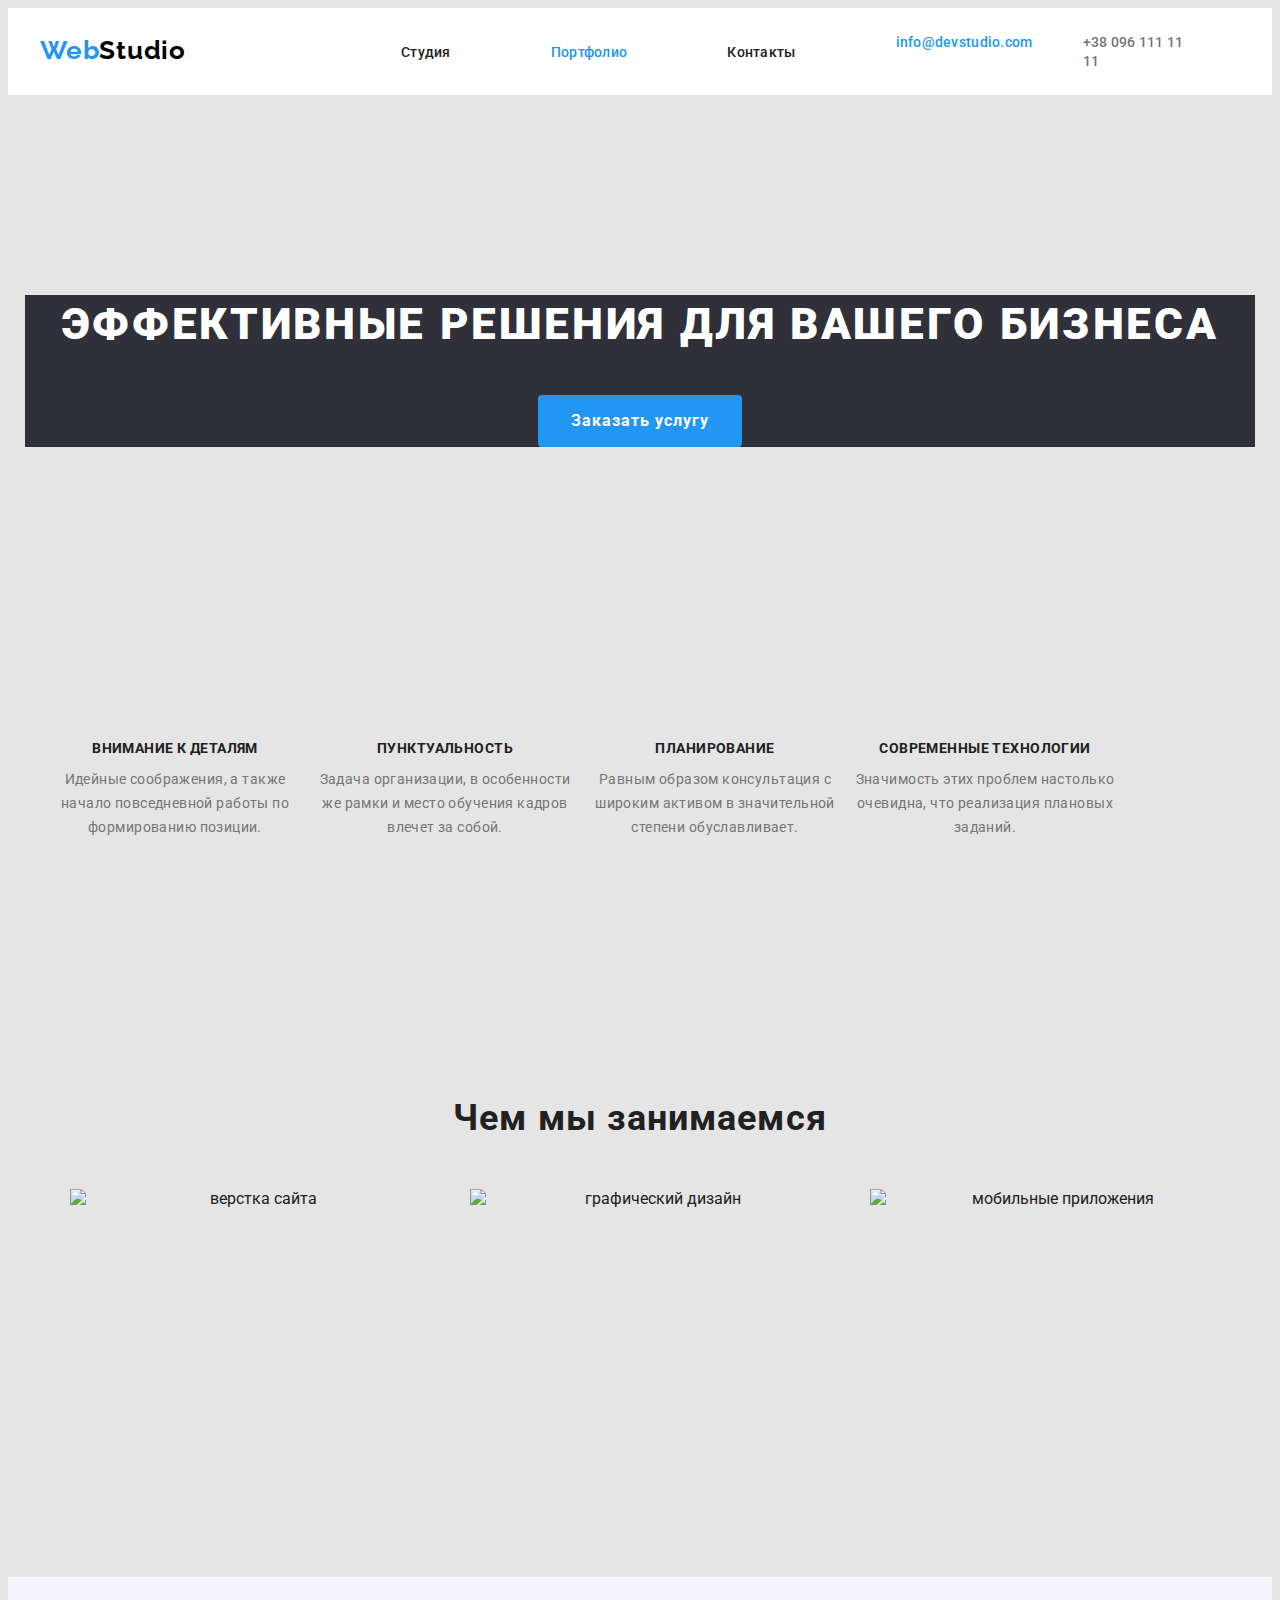
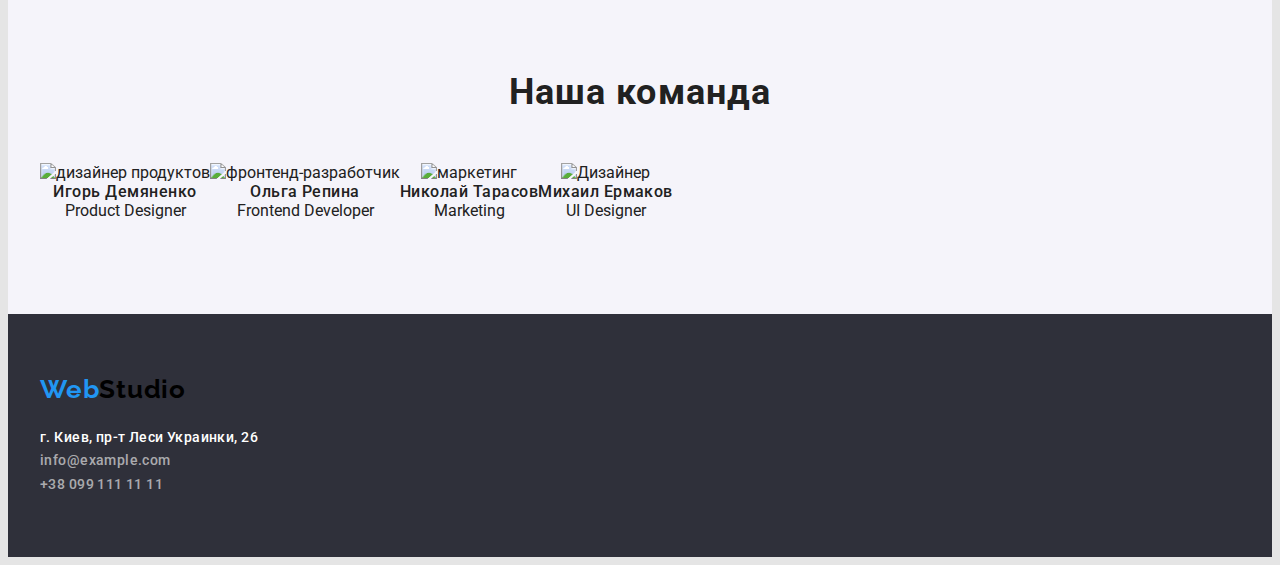
==== index.html @ 07ef4700 "add-commit" ====
<!DOCTYPE html>
<html lang="ru">
<head>
    <meta charset="UTF-8">
    <meta http-equiv="X-UA-Compatible" content="IE=edge">
    <meta name="viewport" content="width=device-width, initial-scale=1.0">
    <title>Document</title>
    <link rel="stylesheet"
     href="https://cdnjs.cloudflare.com/ajax/libs/modern-normalize/1.1.0/modern-normalize.min.css"
        integrity="sha512-wpPYUAdjBVSE4KJnH1VR1HeZfpl1ub8YT/NKx4PuQ5NmX2tKuGu6U/JRp5y+Y8XG2tV+wKQpNHVUX03MfMFn9Q=="
        crossorigin="anonymous" referrerpolicy="no-referrer" />
    <link rel="preconnect" href="https://fonts.googleapis.com">
    <link rel="preconnect" href="https://fonts.gstatic.com" crossorigin>
    <link href="https://fonts.googleapis.com/css2?family=Raleway:wght@700&family=Roboto:wght@400;500;700;900&display=swap"
        rel="stylesheet">
    <link rel="stylesheet" href="./css/styles.css">
</head>

<body class="page">
    <!-- Шапка сайта -->
    <header class="header">
        <div class="container header-container">
            <nav class="header-navigation list">
        <a href="./index.html" class="logo">Web<span class="logo-class">Studio</span></a>
                <ul class="header-list">
                    <li class="header-item"><a href="./index.html" class="link ">Студия</a></li>
                    <li class="header-item"> <a href="./portfolio.html" class="header-link-current link">Портфолио</a></li>
                    <li class="header-item"> <a href="" class="link">Контакты</a></li>
                </ul>
            </nav>
          
            <ul class="list header-connect">
                <li><a href="mailto:info@devstudio.com" class="header-mail link">info@devstudio.com</a></li>
                <li><a href="tel:380961111111" class="header-tel link">+38 096 111 11 11</a></li>
            </ul>
        </div>
    </header>
    <!-- Герой -->

    <main>
        <section class="hero">
            <div class="container hero-container">
            <h1 class="hero-list">ЭФФЕКТИВНЫЕ РЕШЕНИЯ ДЛЯ ВАШЕГО БИЗНЕСА</h1>
            <button type="button" class="hero-btn">Заказать услугу</button>
            </div>
        </section>

        <!-- Наши приемущества -->
        <section class="section-advantage">
            <div class="container advantage-container">
            <ul class="advantage-list">
                <li class="advantage-title">
                    <h3 class="advantage-pre-title">ВНИМАНИЕ К ДЕТАЛЯМ</h3>
                    <p class="advantage-after-title">
                        Идейные соображения, а также начало повседневной работы по формированию позиции.
                    </p>
                </li>
                <li class="advantage-title">
                    <h3 class="advantage-pre-title">ПУНКТУАЛЬНОСТЬ</h3>
                    <p class="advantage-after-title">
                        Задача организации, в особенности же рамки и место обучения кадров влечет за собой.
                    </p>
                </li>
                <li class="advantage-title">
                    <h3 class="advantage-pre-title">ПЛАНИРОВАНИЕ</h3>
                    <p class="advantage-after-title">
                        Равным образом консультация с широким активом в значительной степени обуславливает.
                    </p>
                </li>
                <li class="advantage-title">
                    <h3 class="advantage-pre-title pre-title">СОВРЕМЕННЫЕ ТЕХНОЛОГИИ</h3>
                    <p class="advantage-after-title">
                        Значимость этих проблем настолько очевидна, что реализация плановых заданий.
                    </p>
                </li>
            </ul>
            </div>
        </section>
        <!-- Чем мы занимаемся -->
        <section class="work-section">
            <div class="container about-container">
            <h2 class="about-title">Чем мы занимаемся</h2>
            <ul class="about-list list">
                <li class="work-list"> <img src="./images/about-img-1.jpg" alt="верстка сайта" width="370" height="294"></li>
                <li class="work-list"> <img src="./images/about-img-2.jpg" alt="графический дизайн" width="370" height="294"></li>
                <li class="work-list"> <img src="./images/about-img-3.jpg" alt="мобильные приложения" width="370" height="294"></li>
            </ul>
            </div>
        </section>
        <!-- Наша команда -->
        <section class="command-section">
            <div class="container command-container">
            <h2 class="command-title">Наша команда</h2>
            <ul class="command-list list">
                <li class="command-item">
                    <img src="./images/img-01.jpg" alt="дизайнер продуктов" width="270" height="260">
                    <h3 class="command-pre-title">Игорь Демяненко</h3>
                    <p class="command-pre-text">Product Designer</p>
                </li>
                <li class="command-item">
                    <img src="./images/img-02.jpg" alt="фронтенд-разработчик" width="270" height="260">
                    <h3 class="command-pre-title">Ольга Репина</h3>
                    <p class="command-pre-text" >Frontend Developer</p>
                </li>
                <li class="command-item">
                    <img src="./images/img-03.jpg" alt="маркетинг" width="270" height="260">
                    <h3 class="command-pre-title">Николай Тарасов</h3>
                    <p class="command-pre-text">Marketing</p>
                </li>
                <li class="command-item">
                    <img src="./images/img-04.jpg" alt="Дизайнер" width="270" height="260">
                    <h3 class="command-pre-title">Михаил Ермаков</h3>
                    <p class="command-pre-text">UI Designer</p>
                </li>
            </ul>
            </div>
        </section>
    </main>
    <footer class="footer">
        <div class="container contacts-container">
        <div class="styles">
            <ul class="logo-list">
        <li class="logo"><a href="./index.html" class="logo">Web<span class="logo-class">Studio</span></a></li>
        </ul>
        <address class="contacts-address">
            <ul class="contacts-list list">
                <li class="contacts-details"><a class="contacts-link-list link" href="https://go.2gis.com/h8wkb8"
                        target="_blank" rel="noopener noreferrer">г. Киев, пр-т Леси Украинки, 26</a></li>

                <li class="contacts-item"><a class="contacts-link-item link" href="mailto:info@example.com" target="_blank"
                        rel="noopener noreferrer">info@example.com</a></li>

                <li class="contacts-item"><a class="contacts-link-item link" href="tel:+380991111111" target="_blank"
                        rel="noopener noreferrer">+38 099 111 11 11</a></li>
            </ul>
        </address>
        </div>
        </div>
    </footer>
</body>
</html>
---- css/styles.css ----
p,
h1,
h2,
h3,
h4,
h5,
h6 {
  margin: 0;
}

ul {
  margin: 0;
  padding: 0;
  list-style: none;
}

.img {
  display: block;
  max-width: 100%;
}

.container {
  width: 1200px;
  padding-left: 15px;
  padding-right: 15px;
  margin: 0 auto;
}

a {
  text-decoration: none;
}

button {
  cursor: pointer;
  font-family: inherit;
}

/* Студия */

:root {
  --main-title-color: #ffffff;
  --second-title-color: #212121;
  --main-header-color: #757575;
  --second-text-color: #ffffff;
  --third-text-color: rgba(255, 255, 255, 0.6);
  --four-text-color: #757575;
  --accent-first-color: #2196f3;
  --accent-second-color: #000000;
  --accent-third-color: #ffffff;
  --main-btn-color: #ffffff;
  --header-text-color: #212121;
}

ul {
  list-style: none;
}

body {
  font-family: 'Roboto', sans-serif;
}

.list {
  padding: 0;
  margin: 0;
  list-style: none;
}

.link {
  text-decoration: none;
}
.img {
  display: block;
  max-width: 100%;
}
/* --------------HEADER---------------- */

.header {
  background: #ffffff;
  padding-top: 24px;
  padding-bottom: 25px;
}

.header-navigation {
  display: flex;
  align-items: center;
}

.header-container {
  display: flex;
  align-items: center;
}

.logo {
  display: flex;
}

.link {
  font-weight: 500;
  font-size: 14px;
  line-height: 1.14;
  letter-spacing: 0.02em;
  color: var(--header-text-color);
}

.header-list {
  display: flex;
}

.header-link-current {
  font-weight: 500;
  font-size: 14px;
  line-height: 1.14;
  letter-spacing: 0.02em;
  color: var(--accent-first-color);
}

.site-nav .link:hover,
.site-nav .link:focus {
  color: var(--accent-first-color);
}

.header-connect {
  display: flex;
  margin-left: auto;
}

.header-item:not(last-child) {
  margin-right: 50px;
}
.header-mail {
  font-style: normal;
  font-weight: 500;
  font-size: 14px;
  line-height: 1.14;
  letter-spacing: 0.02em;
  color: var(--accent-first-color);
}

.header-tel {
  font-style: normal;
  font-weight: 500;
  font-size: 14px;
  line-height: 1.14;
  letter-spacing: 0.02em;
  color: var(--main-header-color);
}

.logo {
  margin-right: 215px;
}

.logo {
  color: var(--accent-first-color);
  font-family: Raleway, sans-serif;
  font-weight: bold;
  font-size: 16px;
  line-height: 1.88;
  letter-spacing: 0.06em;
  color: var(--second-text-color);
}

.logo .span {
  color: #000000;
}

.logo-class {
  color: var(--accent-second-color);
  font-family: Raleway, sans-serif;
  letter-spacing: 0.03em;
  font-weight: bold;
  font-size: 26px;
  line-height: 1.2;
}
/* ------------------Hero----------------------------  */

.hero {
  padding-top: 200px;
  padding-bottom: 200px;
}
.hero-container {
  background: #2f303a;
  display: block;
  text-align: center;
}

.hero-list {
  font-weight: 900;
  font-size: 44px;
  line-height: 1.36;
  letter-spacing: 0.06em;
  color: var(--main-title-color);
  margin-bottom: 40px;
}

.hero-btn {
  font-weight: bold;
  font-size: 16px;
  line-height: 1.88;
  letter-spacing: 0.06em;
  color: var(--accent-third-color);
  background-color: var(--accent-first-color);
  border-radius: 4px;
  display: inline-block;
  padding: 10px 32px;
  border: 1px solid transparent;
  min-width: 134px;
  text-align: center;
}

.button {
  border-style: none;
  border-radius: 4px;
  display: inline-block;
  padding: 6px 22px;
  border: 1px solid transparent;
  min-width: 134px;
  text-align: center;
}
.header-list .current {
  color: var(--main-btn-color);
}

.hero-btn:hover,
.hero-btn:focus {
  color: var(--main-btn-color);
}

/* --------------ADVANTAGE --------------------*/

.advantage-container {
  background: #e5e5e5;
  margin-top: 94px;
}

.section-advantage {
  padding-top: 94px;
  padding-bottom: 94px;
}
/* .advantage-prime {
  border: 1px solid transparent;
} */

.advantage-list {
  display: flex;
}

.advantage-list,
.advantage-pre-title {
  margin-top: 0;
  margin-bottom: 10px;
}

.advantage-title:nth-last-child(1) {
  width: 270px;
}

.advantage-title {
  text-align: center;
  margin-bottom: 50px;
}

.advantage-pre-title {
  font-weight: bold;
  font-size: 14px;
  line-height: 1.14;
  letter-spacing: 0.03em;
  color: var(--second-title-color);
  text-transform: uppercase;
  margin-bottom: 10px;
}

.advantage-after-title {
  font-size: 14px;
  line-height: 24px;
  letter-spacing: 0.03em;
  color: var(--four-text-color);
  margin-bottom: 10px;
  width: 270px;
}

/* ----------------WORK---------------- */
.work-section {
  background: #e5e5e5;
  padding-top: 94px;
  padding-bottom: 94px;
}

.about-container {
  text-align: center;
}

.about-list {
  display: flex;
  margin-left: -30px;
}

.work-list {
  display: flex;
  flex-wrap: wrap;
  margin-left: 30px;
}
.about-title {
  font-weight: bold;
  font-size: 36px;
  line-height: 1.17;
  letter-spacing: 0.03em;
  color: var(--second-title-color);
  margin-bottom: 50px;
}

/*------------------- COMMAND-------------------------- */
.command-section {
  background: #f5f4fa;
  padding-top: 94px;
  padding-bottom: 94px;
}

.command-container {
  text-align: center;
}

.command-title {
  font-weight: bold;
  font-size: 36px;
  line-height: 1.17;
  letter-spacing: 0.03em;
  color: var(--second-title-color);
  margin-bottom: 50px;
}

.command-list {
  display: flex;
  flex-wrap: wrap;
  margin-left: -30px;
  margin-bottom: -30px;
}

.command-item {
  display: block;
  margin-right: 0;
  max-width: 100%;
  height: auto;
}

.command-pre {
  flex-basis: calc((100% - 4 * 30px) / 3);
  margin-left: 30px;
  margin-bottom: 30px;
}

.command-pre-title {
  font-weight: 500;
  font-size: 16px;
  line-height: 1.19;
  letter-spacing: 0.03em;
  color: var(--second-title-color);
}

.command-text {
  font-size: 16px;
  line-height: 1.19;
  letter-spacing: 0.03em;
  color: var(--four-text-color);
  text-align: center;
  margin-bottom: 30px;
}

/* -----------------ADRESS -----------------------*/

.footer {
  background: #2f303a;
  padding-top: 60px;
  padding-bottom: 60px;
}

.logo-list {
  color: var(--accent-first-color);
  font-weight: bold;
  font-size: 26px;
  line-height: 1.2;
  letter-spacing: 0.03em;
  margin-bottom: 20px;
}

.logo {
  margin-right: 215px;
}

.logo-class {
  font-weight: bold;
  font-size: 26px;
  line-height: 1.2;
  letter-spacing: 0.03em;
  color: var(--accent-third-color);
}

.contacts-link-item {
  font-style: normal;
  font-size: 14px;
  line-height: 1.71;
  letter-spacing: 0.03em;
  color: var(--third-text-color);
  margin-bottom: 9px;
}

.contacts-link-list {
  font-style: normal;
  font-size: 14px;
  line-height: 24px;
  letter-spacing: 0.03em;
  color: var(--main-btn-color);
  margin-bottom: 9px;
}

/* --------------------Портфолио ----------------------------*/

p,
h1,
h2,
h3,
h4,
h5,
h6 {
  margin: 0;
}

ul {
  list-style: none;
}

.container {
  width: 1200px;
  padding-left: 15px;
  padding-right: 15px;
  margin: 0 auto;
}
body {
  font-family: 'Roboto', sans-serif;
}

.list {
  padding: 0;
  margin: 0;
  list-style: none;
}

.link {
  text-decoration: none;
}

a {
  text-decoration: none;
}

button {
  cursor: pointer;
  font-family: inherit;
  border: 1px solid transparent;
}
.img {
  display: block;
  max-width: 100%;
}

:root {
  --primary-text-color: #212121;
  --title-text-color: #757575;
  --accent-color: #2196f3;
  --white-text-color: #ffffff;
  --black-text-color: #000000;
}

body {
  background-color: #e5e5e5;
  color: var(--primary-text-color);

  font-family: Roboto, sans-serif;
}

ul {
  list-style: none;
}
/* HEADER */

.header {
  background: #ffffff;
  padding-top: 24px;
  padding-bottom: 25px;
}

.header-link {
  display: flex;
}

.header-portfolio {
  display: flex;
  align-items: center;
}

.header-logo {
  display: flex;
}

.portfolio-container {
  display: flex;
  align-items: center;
}
.logo {
  display: flex;
  margin-right: 215px;
}

.logo {
  color: var(--accent-color);
  font-family: Raleway, sans-serif;
  letter-spacing: 0.03em;
  font-weight: bold;
  font-size: 26px;
  line-height: 1.2;
  text-decoration: none;
}

.logo-class {
  color: var(--black-text-color);
  font-family: Raleway, sans-serif;
  letter-spacing: 0.03em;
  font-weight: bold;
  font-size: 26px;
  line-height: 1.2;
  display: flex;
}

button {
  border-style: none;
  font-family: inherit;
  border: 1px solid transparent;
}

/* Site nav */

.site-nav {
  display: flex;
}
.portfolio-item {
  display: flex;
}

.portfolio-item:not(last-child) {
  margin-right: 50px;
}

.portfolio-item {
  color: var(--primary-text-color);
  font-weight: 500;
  font-size: 14px;
  font-style: normal;
  line-height: 1.14;
  letter-spacing: 0.02em;
  display: flex;
}

.portfolio-item .link:hover,
.portfolio-item .link:focus {
  color: var(--accent-color);
}

.link:not(last-child) {
  margin-right: 50px;
}

.portfolio-item .link.current {
  color: var(--accent-color);
}

/* Auth-nav */
.auth-nav {
  display: flex;
  margin-left: auto;
}

.contact-mail {
  color: var(--title-text-color);
  font-weight: 500;
  font-size: 14px;
  line-height: 1.14;
  letter-spacing: 0.02em;
}

.contact-tel {
  color: var(--title-text-color);
  font-weight: 500;
  font-size: 14px;
  line-height: 1.14;
  letter-spacing: 0.02em;
}

/* -----------LIST----------- */

.button-list {
  font-style: normal;
  font-weight: 500;
  font-size: 16px;
  line-height: 1.62;
  letter-spacing: 0.03em;
  color: var(--black-text-color);
  display: flex;
}

/* Features */

.feature-list .title {
  color: var(--primary-text-color);
  font-weight: bold;
  font-size: 18px;
  line-height: 2;
  letter-spacing: 0.06em;
}

.title-text {
  color: var(--title-text-color);
  font-size: 16px;
  line-height: 1.9;
  letter-spacing: 0.03em;
}

/* Button */
.button-list {
  display: flex;
  flex-wrap: wrap;
  text-align: center;
  margin-left: 30px;
  margin-bottom: 30px;
}

.btn-item {
  color: var(--primary-text-color);
  background-color: #f5f4fa;
  font-weight: 500;
  font-size: 16px;
  line-height: 1.6;
  letter-spacing: 0.03em;
  text-decoration: none;
  border: 1px solid transparent;
}
.btn-item:nth-child(3n) {
  margin-right: 0;
}

.btn-item:nth-last-child(-n + 3) {
  margin-bottom: 0;
}

.btn-item {
  border-style: none;
  display: flex;
  margin-top: 132px;
  margin-bottom: 56px;
}
.button:hover,
.button:focus {
  color: var(--white-text-color);
  background-color: var(--accent-color);
  font-style: normal;
  font-weight: 500;
  font-size: 16px;
  line-height: 1.6;
  letter-spacing: 0.03em;
}
.logo .class {
  color: var(--white-text-color);
  font-weight: bold;
  font-size: 26px;
  line-height: 1.2;
  letter-spacing: 0.03em;
}

.logo-style .class {
  color: var(--accent-color);
  font-style: normal;
  font-weight: bold;
  font-size: 26px;
  line-height: 1.2;
  letter-spacing: 0.03em;
}

.portfolio-list {
  display: flex;
  flex-wrap: wrap;
  margin-left: 30px;
  margin-bottom: 30px;
}

.portfolio-item {
  border-style: none;
  display: block;
  width: 370px;
  margin-right: 30px;
  margin-bottom: 30px;
}

.portfolio-item:nth-child(3n) {
  margin-right: 0;
}

.portfolio-item:nth-last-child(-n + 3) {
  margin-bottom: 0;
}

.footer-container {
  display: flex;
  padding-top: 60px;
  padding-bottom: 60px;
}
.logo {
  margin-right: 215px;
}
.logo-item {
  margin-bottom: 20px;
}

.adress-list-item .location {
  color: var(--white-text-color);
  font-style: normal;
  font-size: 14px;
  font-style: normal;
  line-height: 1.7;
  letter-spacing: 0.03em;
  margin-bottom: 9px;
}

.adress-list-item .contact {
  color: rgba(255, 255, 255, 0.6);
  font-size: 14px;
  font-style: normal;
  line-height: 1.7;
  letter-spacing: 0.03em;
  margin-bottom: 9px;
}
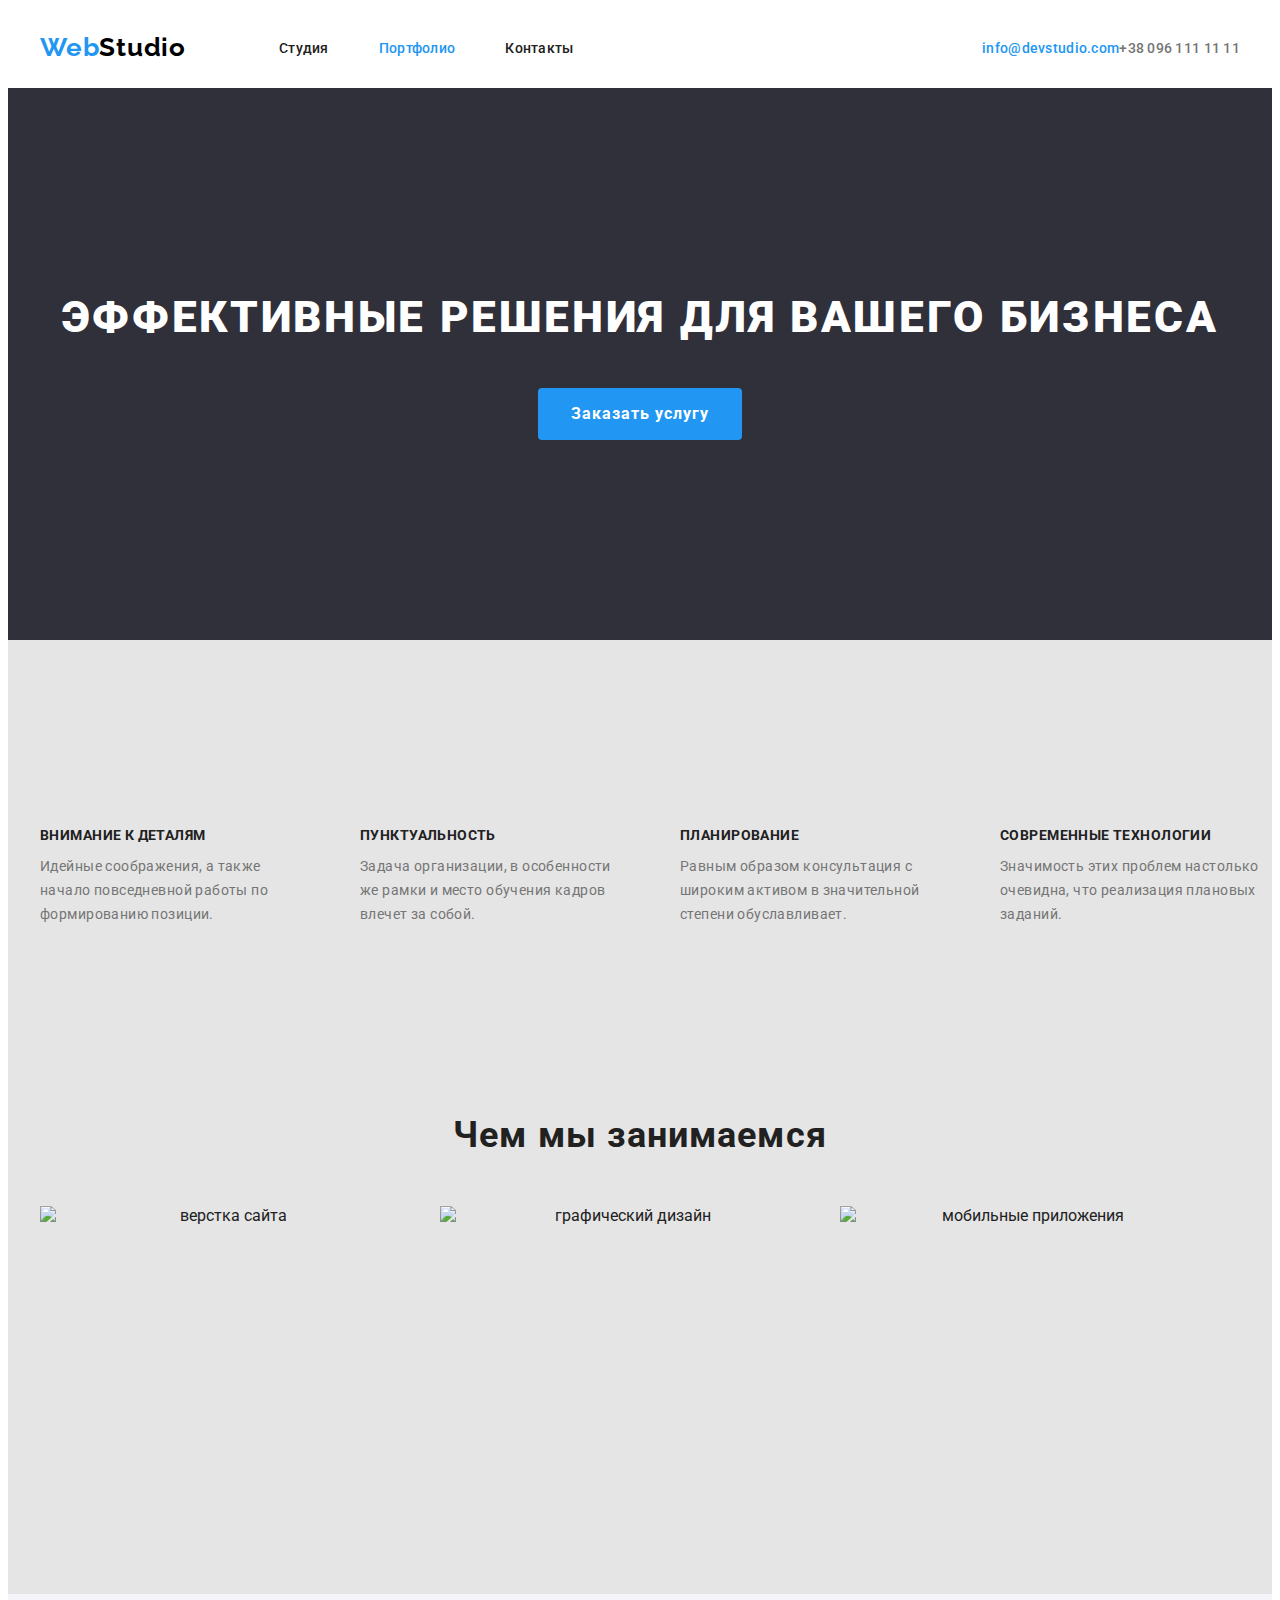
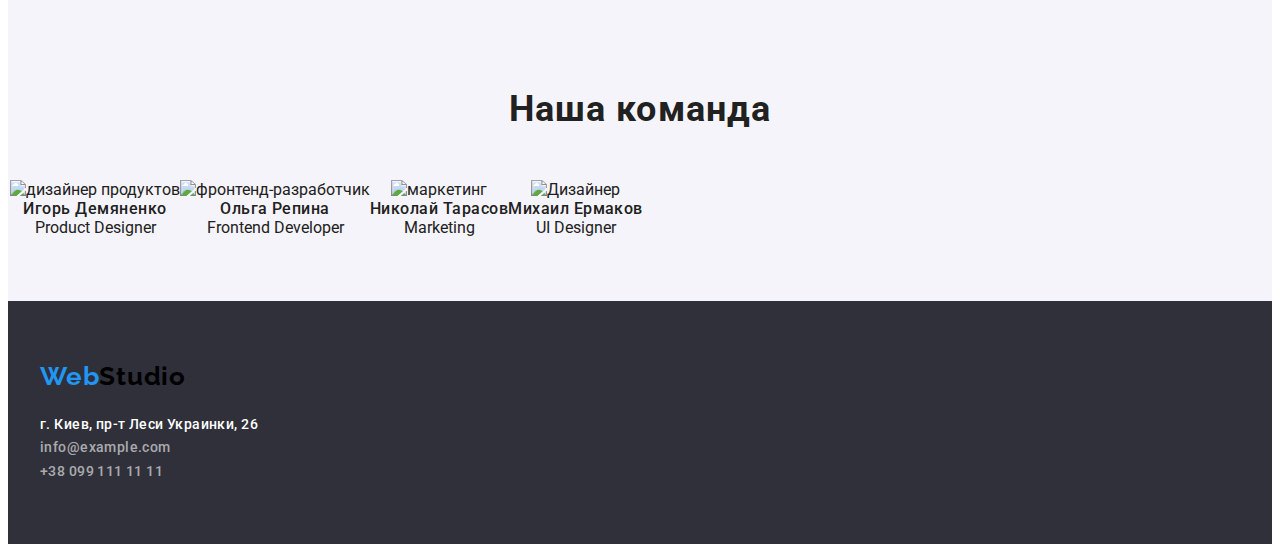
==== commit 7cd7cd48: "add-comm" ====
--- a/index.html
+++ b/index.html
@@ -30,8 +30,8 @@
             </nav>
           
             <ul class="list header-connect">
-                <li><a href="mailto:info@devstudio.com" class="header-mail link">info@devstudio.com</a></li>
-                <li><a href="tel:380961111111" class="header-tel link">+38 096 111 11 11</a></li>
+                <li><a href="mailto:info@devstudio.com" class="connect-list header-mail link">info@devstudio.com</a></li>
+                <li><a href="tel:380961111111" class="connect-list header-tel link">+38 096 111 11 11</a></li>
             </ul>
         </div>
     </header>
@@ -46,30 +46,30 @@
         </section>
 
         <!-- Наши приемущества -->
-        <section class="section-advantage">
-            <div class="container advantage-container">
-            <ul class="advantage-list">
-                <li class="advantage-title">
-                    <h3 class="advantage-pre-title">ВНИМАНИЕ К ДЕТАЛЯМ</h3>
-                    <p class="advantage-after-title">
+        <section class="section">
+            <div class="container section-container">
+            <ul class="section-list">
+                <li class="section-title">
+                    <h3 class="section-pre-title">ВНИМАНИЕ К ДЕТАЛЯМ</h3>
+                    <p class="section-after-title">
                         Идейные соображения, а также начало повседневной работы по формированию позиции.
                     </p>
                 </li>
-                <li class="advantage-title">
-                    <h3 class="advantage-pre-title">ПУНКТУАЛЬНОСТЬ</h3>
-                    <p class="advantage-after-title">
+                <li class="section-title">
+                    <h3 class="section-pre-title">ПУНКТУАЛЬНОСТЬ</h3>
+                    <p class="section-after-title">
                         Задача организации, в особенности же рамки и место обучения кадров влечет за собой.
                     </p>
                 </li>
-                <li class="advantage-title">
-                    <h3 class="advantage-pre-title">ПЛАНИРОВАНИЕ</h3>
-                    <p class="advantage-after-title">
+                <li class="section-title">
+                    <h3 class="section-pre-title">ПЛАНИРОВАНИЕ</h3>
+                    <p class="section-after-title">
                         Равным образом консультация с широким активом в значительной степени обуславливает.
                     </p>
                 </li>
-                <li class="advantage-title">
-                    <h3 class="advantage-pre-title pre-title">СОВРЕМЕННЫЕ ТЕХНОЛОГИИ</h3>
-                    <p class="advantage-after-title">
+                <li class="section-title">
+                    <h3 class="section-pre-title pre-title">СОВРЕМЕННЫЕ ТЕХНОЛОГИИ</h3>
+                    <p class="section-after-title">
                         Значимость этих проблем настолько очевидна, что реализация плановых заданий.
                     </p>
                 </li>
--- a/css/styles.css
+++ b/css/styles.css
@@ -24,10 +24,6 @@
   padding-left: 15px;
   padding-right: 15px;
   margin: 0 auto;
-}
-
-a {
-  text-decoration: none;
 }
 
 button {
@@ -51,10 +47,6 @@
   --header-text-color: #212121;
 }
 
-ul {
-  list-style: none;
-}
-
 body {
   font-family: 'Roboto', sans-serif;
 }
@@ -90,10 +82,6 @@
   align-items: center;
 }
 
-.logo {
-  display: flex;
-}
-
 .link {
   font-weight: 500;
   font-size: 14px;
@@ -106,6 +94,9 @@
   display: flex;
 }
 
+.header-item:not(:last-child) {
+  margin-right: 50px;
+}
 .header-link-current {
   font-weight: 500;
   font-size: 14px;
@@ -124,9 +115,6 @@
   margin-left: auto;
 }
 
-.header-item:not(last-child) {
-  margin-right: 50px;
-}
 .header-mail {
   font-style: normal;
   font-weight: 500;
@@ -145,8 +133,8 @@
   color: var(--main-header-color);
 }
 
-.logo {
-  margin-right: 215px;
+.connect-list:not(:last-child) {
+  margin-right: 50px;
 }
 
 .logo {
@@ -174,11 +162,11 @@
 /* ------------------Hero----------------------------  */
 
 .hero {
+  background: #2f303a;
   padding-top: 200px;
   padding-bottom: 200px;
 }
 .hero-container {
-  background: #2f303a;
   display: block;
   text-align: center;
 }
@@ -225,41 +213,31 @@
   color: var(--main-btn-color);
 }
 
-/* --------------ADVANTAGE --------------------*/
-
-.advantage-container {
+/* --------------SECTION --------------------*/
+
+.section-container {
+  margin-top: 94px;
+}
+
+.section {
   background: #e5e5e5;
-  margin-top: 94px;
-}
-
-.section-advantage {
   padding-top: 94px;
   padding-bottom: 94px;
 }
-/* .advantage-prime {
-  border: 1px solid transparent;
-} */
-
-.advantage-list {
-  display: flex;
-}
-
-.advantage-list,
-.advantage-pre-title {
-  margin-top: 0;
-  margin-bottom: 10px;
-}
-
-.advantage-title:nth-last-child(1) {
+
+.section-list {
+  display: flex;
+}
+
+.section-title {
+  margin-right: 50px;
+}
+
+.section-title:nth-last-child(1) {
   width: 270px;
 }
 
-.advantage-title {
-  text-align: center;
-  margin-bottom: 50px;
-}
-
-.advantage-pre-title {
+.section-pre-title {
   font-weight: bold;
   font-size: 14px;
   line-height: 1.14;
@@ -269,12 +247,11 @@
   margin-bottom: 10px;
 }
 
-.advantage-after-title {
+.section-after-title {
   font-size: 14px;
   line-height: 24px;
   letter-spacing: 0.03em;
   color: var(--four-text-color);
-  margin-bottom: 10px;
   width: 270px;
 }
 
@@ -382,10 +359,6 @@
   margin-bottom: 20px;
 }
 
-.logo {
-  margin-right: 215px;
-}
-
 .logo-class {
   font-weight: bold;
   font-size: 26px;
@@ -413,53 +386,11 @@
 }
 
 /* --------------------Портфолио ----------------------------*/
-
-p,
-h1,
-h2,
-h3,
-h4,
-h5,
-h6 {
-  margin: 0;
-}
-
-ul {
-  list-style: none;
-}
-
-.container {
-  width: 1200px;
-  padding-left: 15px;
-  padding-right: 15px;
-  margin: 0 auto;
-}
-body {
-  font-family: 'Roboto', sans-serif;
-}
-
-.list {
-  padding: 0;
-  margin: 0;
-  list-style: none;
-}
-
-.link {
-  text-decoration: none;
-}
-
-a {
-  text-decoration: none;
-}
 
 button {
   cursor: pointer;
   font-family: inherit;
   border: 1px solid transparent;
-}
-.img {
-  display: block;
-  max-width: 100%;
 }
 
 :root {
@@ -471,15 +402,10 @@
 }
 
 body {
-  background-color: #e5e5e5;
   color: var(--primary-text-color);
-
   font-family: Roboto, sans-serif;
 }
 
-ul {
-  list-style: none;
-}
 /* HEADER */
 
 .header {
@@ -507,7 +433,7 @@
 }
 .logo {
   display: flex;
-  margin-right: 215px;
+  margin-right: 93px;
 }
 
 .logo {
@@ -564,7 +490,7 @@
   color: var(--accent-color);
 }
 
-.link:not(last-child) {
+.link:not(:last-child) {
   margin-right: 50px;
 }
 
@@ -711,9 +637,7 @@
   padding-top: 60px;
   padding-bottom: 60px;
 }
-.logo {
-  margin-right: 215px;
-}
+
 .logo-item {
   margin-bottom: 20px;
 }
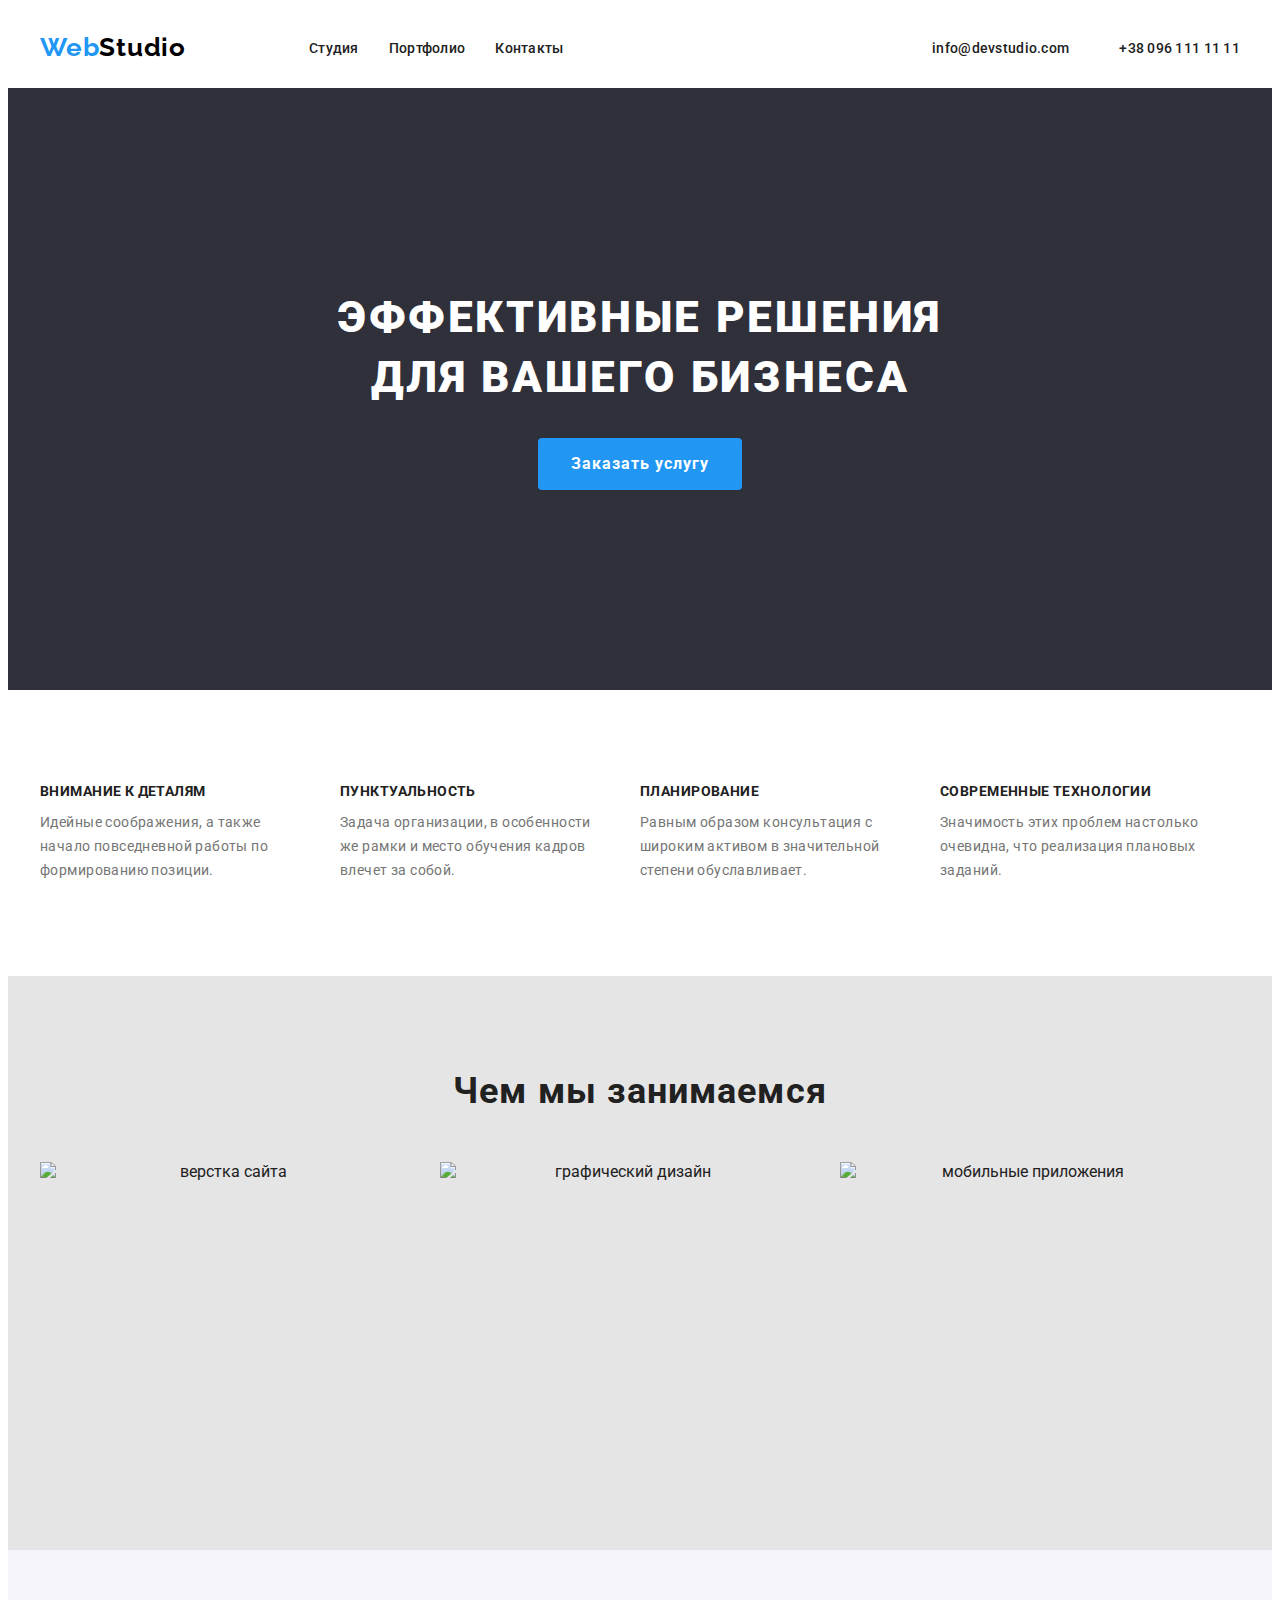
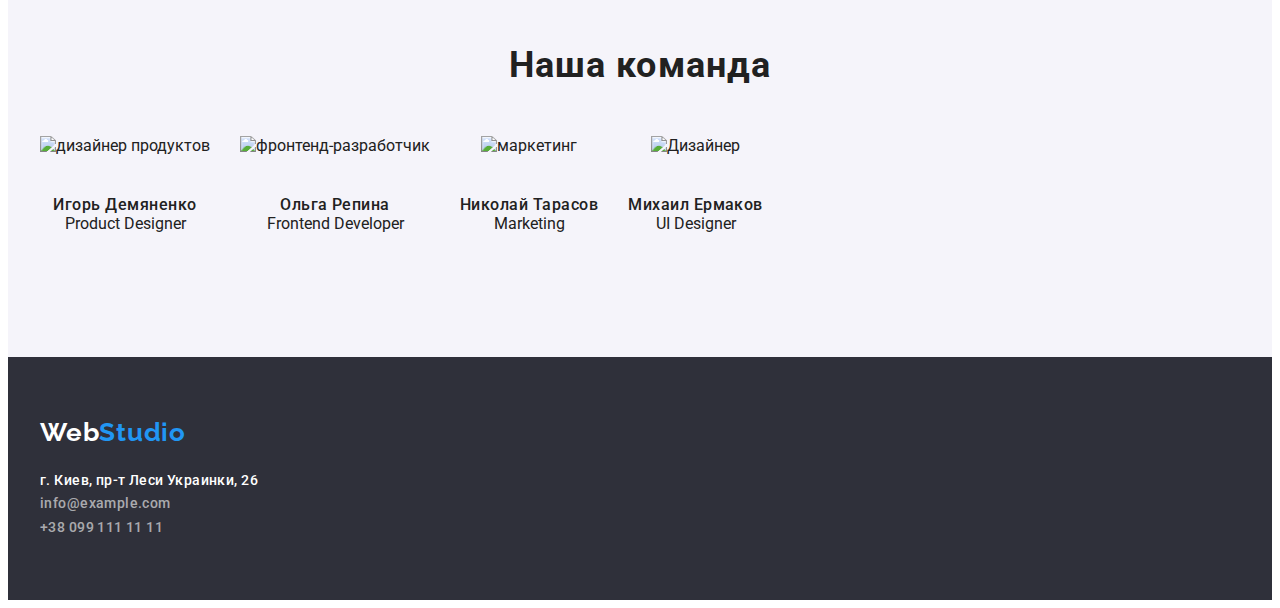
==== commit acb0889a: "comm-final" ====
--- a/index.html
+++ b/index.html
@@ -47,7 +47,7 @@
 
         <!-- Наши приемущества -->
         <section class="section">
-            <div class="container section-container">
+            <div class="container">
             <ul class="section-list">
                 <li class="section-title">
                     <h3 class="section-pre-title">ВНИМАНИЕ К ДЕТАЛЯМ</h3>
@@ -94,30 +94,39 @@
             <ul class="command-list list">
                 <li class="command-item">
                     <img src="./images/img-01.jpg" alt="дизайнер продуктов" width="270" height="260">
+                    <div class="masters-item-bottom">
                     <h3 class="command-pre-title">Игорь Демяненко</h3>
                     <p class="command-pre-text">Product Designer</p>
+                    </div>
                 </li>
+                
                 <li class="command-item">
                     <img src="./images/img-02.jpg" alt="фронтенд-разработчик" width="270" height="260">
+                    <div class="masters-item-bottom">
                     <h3 class="command-pre-title">Ольга Репина</h3>
                     <p class="command-pre-text" >Frontend Developer</p>
+                    </div>
                 </li>
                 <li class="command-item">
                     <img src="./images/img-03.jpg" alt="маркетинг" width="270" height="260">
+                    <div class="masters-item-bottom">
                     <h3 class="command-pre-title">Николай Тарасов</h3>
                     <p class="command-pre-text">Marketing</p>
+                    </div>
                 </li>
                 <li class="command-item">
                     <img src="./images/img-04.jpg" alt="Дизайнер" width="270" height="260">
+                    <div class="masters-item-bottom">
                     <h3 class="command-pre-title">Михаил Ермаков</h3>
                     <p class="command-pre-text">UI Designer</p>
+                    </div>
                 </li>
             </ul>
             </div>
         </section>
     </main>
     <footer class="footer">
-        <div class="container contacts-container">
+        <div class="container">
         <div class="styles">
             <ul class="logo-list">
         <li class="logo"><a href="./index.html" class="logo">Web<span class="logo-class">Studio</span></a></li>
--- a/css/styles.css
+++ b/css/styles.css
@@ -17,6 +17,7 @@
 .img {
   display: block;
   max-width: 100%;
+  height: auto;
 }
 
 .container {
@@ -50,6 +51,9 @@
 body {
   font-family: 'Roboto', sans-serif;
 }
+.a {
+  text-decoration: none;
+}
 
 .list {
   padding: 0;
@@ -94,7 +98,11 @@
   display: flex;
 }
 
-.header-item:not(:last-child) {
+.header-item {
+  margin-left: 30px;
+}
+
+.header-connect:not(:last-child) {
   margin-right: 50px;
 }
 .header-link-current {
@@ -105,8 +113,8 @@
   color: var(--accent-first-color);
 }
 
-.site-nav .link:hover,
-.site-nav .link:focus {
+.link:hover,
+.link:focus {
   color: var(--accent-first-color);
 }
 
@@ -131,10 +139,7 @@
   line-height: 1.14;
   letter-spacing: 0.02em;
   color: var(--main-header-color);
-}
-
-.connect-list:not(:last-child) {
-  margin-right: 50px;
+  margin-left: 50px;
 }
 
 .logo {
@@ -144,20 +149,22 @@
   font-size: 16px;
   line-height: 1.88;
   letter-spacing: 0.06em;
-  color: var(--second-text-color);
+  margin-right: 93px;
+  /* color: var(--second-text-color); */
 }
 
 .logo .span {
   color: #000000;
 }
 
-.logo-class {
+.header-navigation .logo-class {
   color: var(--accent-second-color);
   font-family: Raleway, sans-serif;
   letter-spacing: 0.03em;
   font-weight: bold;
   font-size: 26px;
   line-height: 1.2;
+  /* margin-right: 93px; */
 }
 /* ------------------Hero----------------------------  */
 
@@ -177,7 +184,9 @@
   line-height: 1.36;
   letter-spacing: 0.06em;
   color: var(--main-title-color);
-  margin-bottom: 40px;
+  width: 696px;
+  margin: 0 auto;
+  text-align: center;
 }
 
 .hero-btn {
@@ -193,6 +202,7 @@
   border: 1px solid transparent;
   min-width: 134px;
   text-align: center;
+  margin-top: 30px;
 }
 
 .button {
@@ -215,26 +225,26 @@
 
 /* --------------SECTION --------------------*/
 
-.section-container {
-  margin-top: 94px;
-}
-
 .section {
-  background: #e5e5e5;
   padding-top: 94px;
   padding-bottom: 94px;
 }
 
+.masters-item-bottom {
+  padding-top: 30px;
+}
+
 .section-list {
   display: flex;
 }
 
 .section-title {
-  margin-right: 50px;
-}
-
-.section-title:nth-last-child(1) {
+  margin-right: 30px;
+}
+
+.section-title:last-child {
   width: 270px;
+  margin-right: 0 auto;
 }
 
 .section-pre-title {
@@ -311,16 +321,8 @@
   margin-left: -30px;
   margin-bottom: -30px;
 }
-
 .command-item {
-  display: block;
-  margin-right: 0;
-  max-width: 100%;
-  height: auto;
-}
-
-.command-pre {
-  flex-basis: calc((100% - 4 * 30px) / 3);
+  flex-basis: calc(100% / 4 -30px);
   margin-left: 30px;
   margin-bottom: 30px;
 }
@@ -331,6 +333,7 @@
   line-height: 1.19;
   letter-spacing: 0.03em;
   color: var(--second-title-color);
+  margin-top: 10px;
 }
 
 .command-text {
@@ -342,32 +345,35 @@
   margin-bottom: 30px;
 }
 
+.masters-item-bottom {
+  padding-top: 30px;
+  padding-bottom: 30px;
+}
 /* -----------------ADRESS -----------------------*/
-
 .footer {
   background: #2f303a;
   padding-top: 60px;
   padding-bottom: 60px;
 }
 
-.logo-list {
+.logo-list .logo-class {
   color: var(--accent-first-color);
   font-weight: bold;
   font-size: 26px;
   line-height: 1.2;
   letter-spacing: 0.03em;
+}
+
+.logo-list .logo {
+  font-weight: bold;
+  font-size: 26px;
+  line-height: 1.2;
+  letter-spacing: 0.03em;
+  color: var(--accent-third-color);
   margin-bottom: 20px;
 }
 
-.logo-class {
-  font-weight: bold;
-  font-size: 26px;
-  line-height: 1.2;
-  letter-spacing: 0.03em;
-  color: var(--accent-third-color);
-}
-
-.contacts-link-item {
+.contacts-list .contacts-link-item {
   font-style: normal;
   font-size: 14px;
   line-height: 1.71;
@@ -376,7 +382,7 @@
   margin-bottom: 9px;
 }
 
-.contacts-link-list {
+.contacts-list .contacts-link-list {
   font-style: normal;
   font-size: 14px;
   line-height: 24px;
@@ -386,13 +392,6 @@
 }
 
 /* --------------------Портфолио ----------------------------*/
-
-button {
-  cursor: pointer;
-  font-family: inherit;
-  border: 1px solid transparent;
-}
-
 :root {
   --primary-text-color: #212121;
   --title-text-color: #757575;
@@ -400,40 +399,104 @@
   --white-text-color: #ffffff;
   --black-text-color: #000000;
 }
-
 body {
   color: var(--primary-text-color);
   font-family: Roboto, sans-serif;
 }
-
-/* HEADER */
-
-.header {
+.a {
+  text-decoration: none;
+}
+
+.img {
+  display: block;
+  max-width: 100%;
+}
+/* ----------HEADER----------------- */
+
+.portfolio-header {
   background: #ffffff;
   padding-top: 24px;
   padding-bottom: 25px;
 }
 
-.header-link {
-  display: flex;
-}
-
 .header-portfolio {
   display: flex;
   align-items: center;
 }
 
-.header-logo {
-  display: flex;
-}
-
-.portfolio-container {
+.header-portfolio-container {
   display: flex;
   align-items: center;
 }
-.logo {
-  display: flex;
-  margin-right: 93px;
+
+.link {
+  font-weight: 500;
+  font-size: 14px;
+  line-height: 1.14;
+  letter-spacing: 0.02em;
+  color: var(--header-text-color);
+}
+
+.site-nav {
+  display: flex;
+}
+
+.site-nav .portfolio-link {
+  color: var(--primary-text-color);
+  font-weight: 500;
+  font-size: 14px;
+  font-style: normal;
+  line-height: 1.14;
+  letter-spacing: 0.02em;
+  margin-right: 30px;
+}
+
+.site-nav .link:hover,
+.site-nav .link:focus {
+  color: var(--accent-color);
+}
+
+.site-nav:not(:last-child) {
+  margin-right: 50px;
+}
+.link-current {
+  font-weight: 500;
+  font-size: 14px;
+  line-height: 1.14;
+  letter-spacing: 0.02em;
+  color: var(--accent-first-color);
+}
+
+.auth-nav {
+  display: flex;
+  margin-left: auto;
+}
+
+.auth-nav .contact-class {
+  color: var(--title-text-color);
+  font-weight: 500;
+  font-size: 14px;
+  line-height: 1.14;
+  letter-spacing: 0.02em;
+}
+
+.contact-mail {
+  font-style: normal;
+  font-weight: 500;
+  font-size: 14px;
+  line-height: 1.14;
+  letter-spacing: 0.02em;
+  color: var(--accent-first-color);
+}
+
+.contact-tel {
+  font-style: normal;
+  font-weight: 500;
+  font-size: 14px;
+  line-height: 1.14;
+  letter-spacing: 0.02em;
+  color: var(--main-header-color);
+  margin-left: 50px;
 }
 
 .logo {
@@ -444,121 +507,85 @@
   font-size: 26px;
   line-height: 1.2;
   text-decoration: none;
-}
-
-.logo-class {
+  margin-right: 93px;
+}
+
+.logo .span {
+  color: #000000;
+}
+
+.header-portfolio .logo-link {
   color: var(--black-text-color);
   font-family: Raleway, sans-serif;
   letter-spacing: 0.03em;
   font-weight: bold;
   font-size: 26px;
   line-height: 1.2;
-  display: flex;
-}
-
-button {
-  border-style: none;
+}
+
+/* -----------BUTTON -------------------*/
+
+.button {
   font-family: inherit;
+}
+
+.btn-class {
+  padding-top: 100px;
+  padding-bottom: 56px;
+}
+.button-list {
+  display: flex;
+  justify-content: center;
+  margin-bottom: 50px;
+}
+.btn-item {
+  margin-right: 8px;
+}
+.btn-item:not(:last-child) {
+  margin-right: 8px;
+}
+
+.button {
+  font-style: normal;
+  font-weight: 500;
+  font-size: 16px;
+  line-height: 1.62;
+  letter-spacing: 0.03em;
+  color: var(--black-text-color);
+  background-color: #f5f4fa;
+  border-radius: 4px;
+  box-shadow: 0px 3px 1px rgba(0, 0, 0, 0.1), 0px 1px 2px rgba(0, 0, 0, 0.08),
+    0px 2px 2px rgba(0, 0, 0, 0.12);
+  border-width: 0px;
+  padding: 6px 22px;
+  display: inline-block;
   border: 1px solid transparent;
-}
-
-/* Site nav */
-
-.site-nav {
-  display: flex;
-}
-.portfolio-item {
-  display: flex;
-}
-
-.portfolio-item:not(last-child) {
-  margin-right: 50px;
-}
-
-.portfolio-item {
-  color: var(--primary-text-color);
-  font-weight: 500;
-  font-size: 14px;
-  font-style: normal;
-  line-height: 1.14;
-  letter-spacing: 0.02em;
-  display: flex;
-}
-
-.portfolio-item .link:hover,
-.portfolio-item .link:focus {
-  color: var(--accent-color);
-}
-
-.link:not(:last-child) {
-  margin-right: 50px;
-}
-
-.portfolio-item .link.current {
-  color: var(--accent-color);
-}
-
-/* Auth-nav */
-.auth-nav {
-  display: flex;
-  margin-left: auto;
-}
-
-.contact-mail {
-  color: var(--title-text-color);
-  font-weight: 500;
-  font-size: 14px;
-  line-height: 1.14;
-  letter-spacing: 0.02em;
-}
-
-.contact-tel {
-  color: var(--title-text-color);
-  font-weight: 500;
-  font-size: 14px;
-  line-height: 1.14;
-  letter-spacing: 0.02em;
-}
-
-/* -----------LIST----------- */
-
-.button-list {
-  font-style: normal;
-  font-weight: 500;
-  font-size: 16px;
-  line-height: 1.62;
-  letter-spacing: 0.03em;
-  color: var(--black-text-color);
-  display: flex;
-}
-
-/* Features */
-
-.feature-list .title {
+  text-align: center;
+}
+
+.button-list .link:hover,
+.button-list .link:focus {
+  color: #ffffff;
+  background-color: #2196f3;
+}
+
+.portfolio-title {
   color: var(--primary-text-color);
   font-weight: bold;
   font-size: 18px;
   line-height: 2;
   letter-spacing: 0.06em;
-}
-
+  text-decoration: none;
+}
 .title-text {
   color: var(--title-text-color);
   font-size: 16px;
   line-height: 1.9;
   letter-spacing: 0.03em;
-}
-
-/* Button */
-.button-list {
-  display: flex;
-  flex-wrap: wrap;
-  text-align: center;
-  margin-left: 30px;
-  margin-bottom: 30px;
-}
-
-.btn-item {
+  text-decoration: none;
+}
+
+.button {
   color: var(--primary-text-color);
   background-color: #f5f4fa;
   font-weight: 500;
@@ -566,21 +593,6 @@
   line-height: 1.6;
   letter-spacing: 0.03em;
   text-decoration: none;
-  border: 1px solid transparent;
-}
-.btn-item:nth-child(3n) {
-  margin-right: 0;
-}
-
-.btn-item:nth-last-child(-n + 3) {
-  margin-bottom: 0;
-}
-
-.btn-item {
-  border-style: none;
-  display: flex;
-  margin-top: 132px;
-  margin-bottom: 56px;
 }
 .button:hover,
 .button:focus {
@@ -592,6 +604,12 @@
   line-height: 1.6;
   letter-spacing: 0.03em;
 }
+
+.btn-item {
+  border-style: none;
+  display: flex;
+}
+
 .logo .class {
   color: var(--white-text-color);
   font-weight: bold;
@@ -599,7 +617,6 @@
   line-height: 1.2;
   letter-spacing: 0.03em;
 }
-
 .logo-style .class {
   color: var(--accent-color);
   font-style: normal;
@@ -608,55 +625,153 @@
   line-height: 1.2;
   letter-spacing: 0.03em;
 }
+.adress-list .location {
+  color: var(--white-text-color);
+  font-style: normal;
+  font-size: 14px;
+  font-style: normal;
+  line-height: 1.7;
+  letter-spacing: 0.03em;
+}
+.adress-list .contact {
+  color: rgba(255, 255, 255, 0.6);
+  font-size: 14px;
+  font-style: normal;
+  line-height: 1.7;
+  letter-spacing: 0.03em;
+}
+
+.button-list {
+  font-style: normal;
+  font-weight: 500;
+  font-size: 16px;
+  line-height: 1.62;
+  letter-spacing: 0.03em;
+  color: var(--black-text-color);
+  display: flex;
+}
+
+.feature-list .title {
+  color: var(--primary-text-color);
+  font-weight: bold;
+  font-size: 18px;
+  line-height: 2;
+  letter-spacing: 0.06em;
+}
+
+.title-text {
+  color: var(--title-text-color);
+  font-size: 16px;
+  line-height: 1.9;
+  letter-spacing: 0.03em;
+}
+
+.button-list {
+  display: flex;
+  margin-bottom: 50px;
+  justify-content: center;
+}
+
+.btn-item {
+  color: var(--primary-text-color);
+  background-color: #f5f4fa;
+  font-weight: 500;
+  font-size: 16px;
+  line-height: 1.6;
+  letter-spacing: 0.03em;
+  text-decoration: none;
+  border: 1px solid transparent;
+}
+.btn-item:nth-child(3n) {
+  margin-right: 0;
+}
+
+.btn-item:nth-last-child(-n + 3) {
+  margin-bottom: 0;
+}
+/* ------IMAGES----------- */
 
 .portfolio-list {
   display: flex;
   flex-wrap: wrap;
-  margin-left: 30px;
-  margin-bottom: 30px;
+  margin-right: -30px;
+  margin-bottom: -30px;
 }
 
 .portfolio-item {
-  border-style: none;
-  display: block;
-  width: 370px;
   margin-right: 30px;
   margin-bottom: 30px;
 }
-
-.portfolio-item:nth-child(3n) {
-  margin-right: 0;
-}
-
-.portfolio-item:nth-last-child(-n + 3) {
-  margin-bottom: 0;
-}
-
-.footer-container {
-  display: flex;
+/* -----------FOOTER------------------ */
+.footer {
+  background: #2f303a;
   padding-top: 60px;
   padding-bottom: 60px;
 }
 
 .logo-item {
+  font-weight: bold;
+  font-size: 26px;
+  line-height: 1.2;
+  letter-spacing: 0.03em;
   margin-bottom: 20px;
+  display: flex;
+  margin-bottom: 20px;
+}
+
+.logo-class {
+  font-weight: bold;
+  font-size: 26px;
+  line-height: 1.2;
+  letter-spacing: 0.03em;
+  color: var(--white-text-color);
+}
+
+.logo-item.logo {
+  color: var(--accent-color);
+  font-family: Raleway, sans-serif;
+  font-weight: bold;
+  font-size: 16px;
+  line-height: 1.88;
+  letter-spacing: 0.06em;
+  margin-right: 93px;
+}
+
+.logo .span {
+  color: #000000;
+}
+
+/* .logo-style {
+  font-weight: bold;
+  font-size: 26px;
+  line-height: 1.2;
+  letter-spacing: 0.03em;
+  color: var(--accent-color);
+} */
+
+.adress-list-item {
+  color: var(--white-text-color);
+  font-style: normal;
+  font-size: 14px;
+  font-style: normal;
+  line-height: 1.7;
+  letter-spacing: 0.03em;
+}
+
+.adress-list-item .contact {
+  color: rgba(255, 255, 255, 0.6);
+  font-size: 14px;
+  font-style: normal;
+  line-height: 1.7;
+  letter-spacing: 0.03em;
+  margin-bottom: 9px;
 }
 
 .adress-list-item .location {
   color: var(--white-text-color);
-  font-style: normal;
   font-size: 14px;
   font-style: normal;
   line-height: 1.7;
   letter-spacing: 0.03em;
   margin-bottom: 9px;
 }
-
-.adress-list-item .contact {
-  color: rgba(255, 255, 255, 0.6);
-  font-size: 14px;
-  font-style: normal;
-  line-height: 1.7;
-  letter-spacing: 0.03em;
-  margin-bottom: 9px;
-}
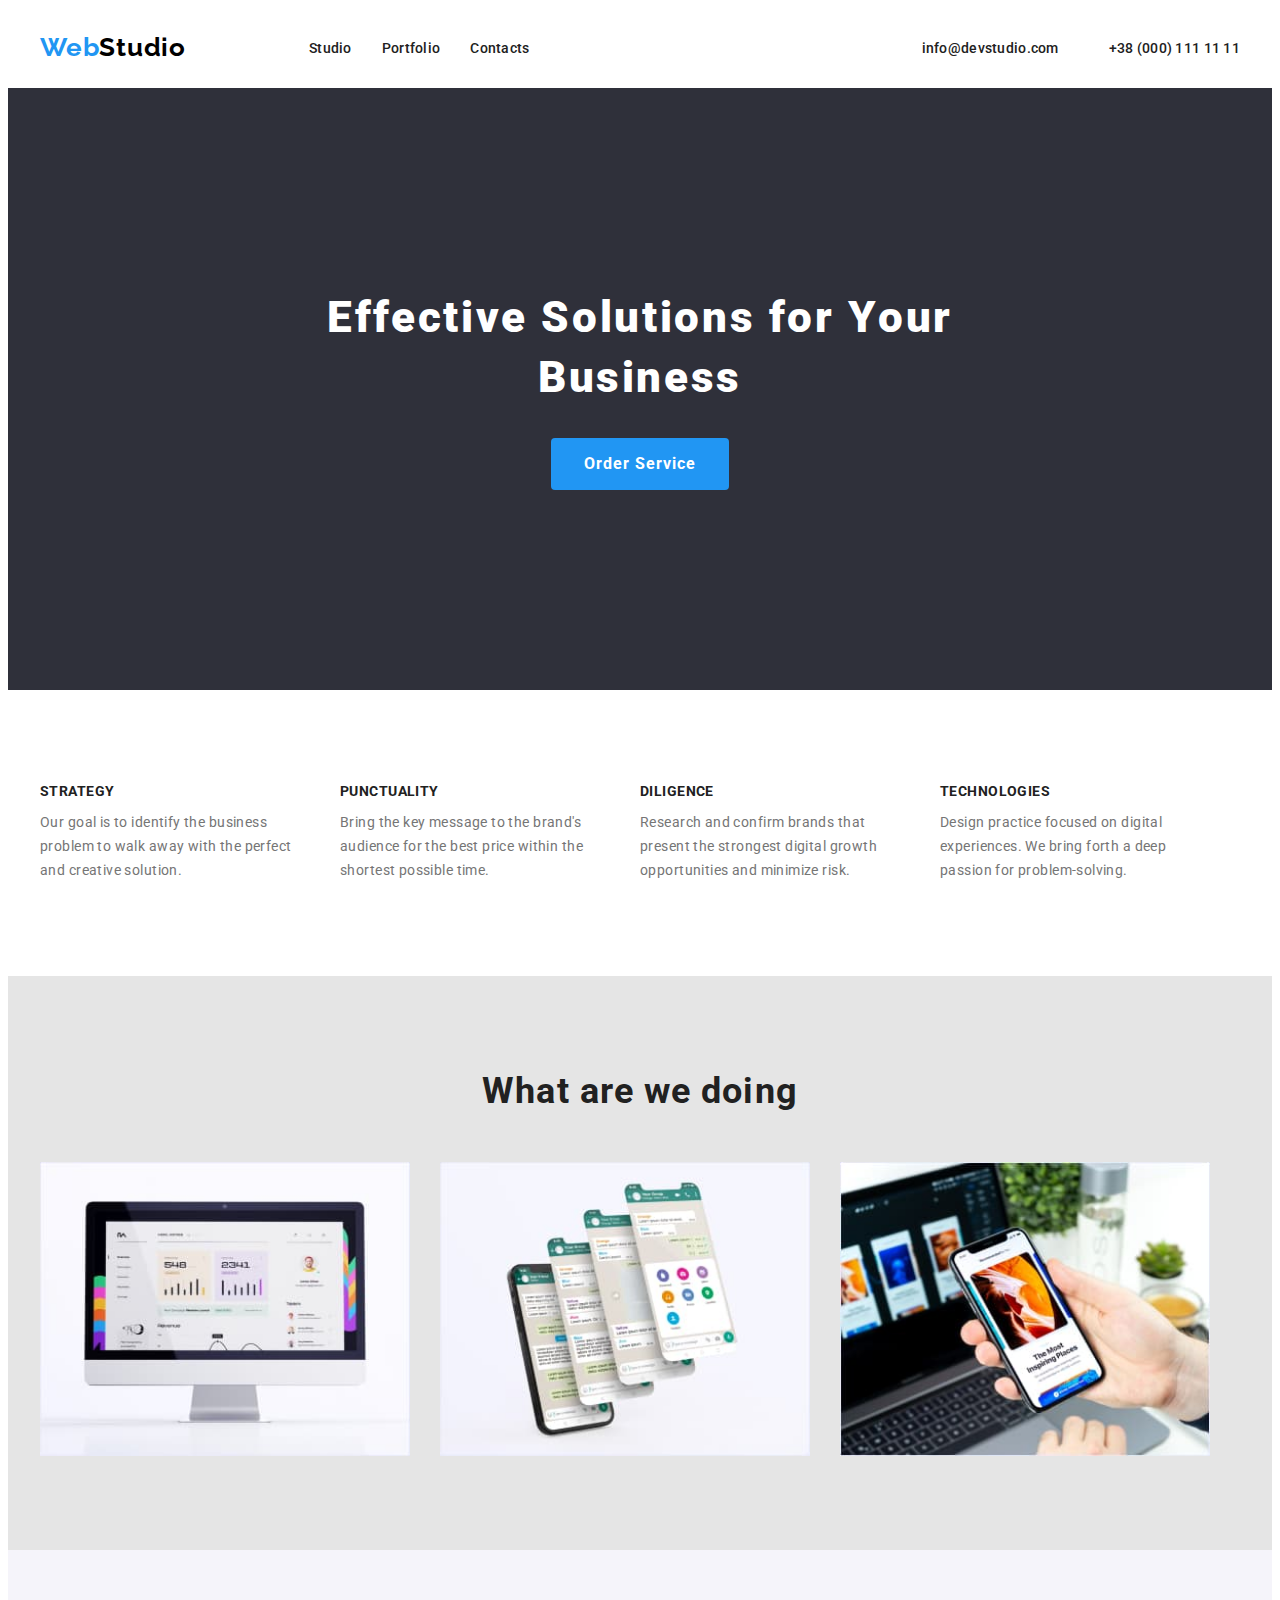
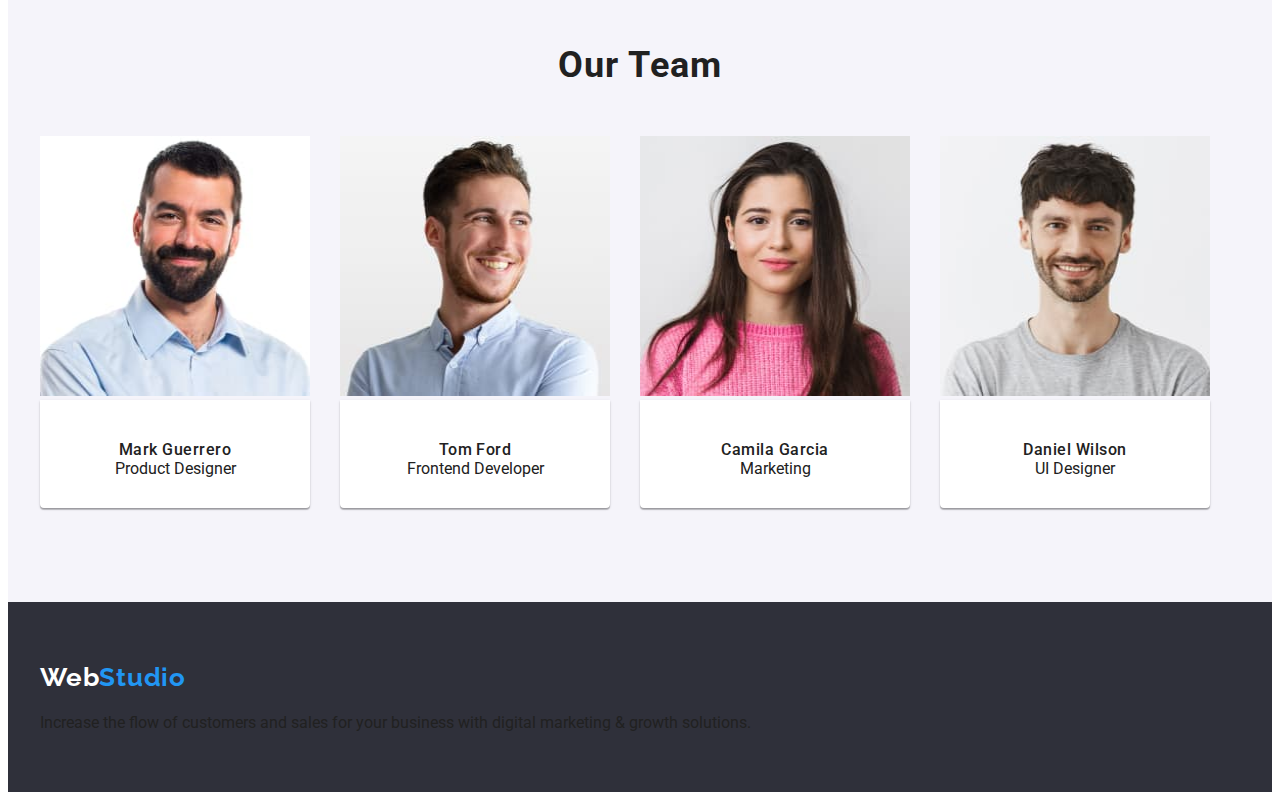
==== commit 58d02ad8: "add-hero-portfolio" ====
--- a/index.html
+++ b/index.html
@@ -1,5 +1,5 @@
 <!DOCTYPE html>
-<html lang="ru">
+<html lang="en">
 <head>
     <meta charset="UTF-8">
     <meta http-equiv="X-UA-Compatible" content="IE=edge">
@@ -17,107 +17,109 @@
 </head>
 
 <body class="page">
-    <!-- Шапка сайта -->
+    <!-- Site header -->
     <header class="header">
         <div class="container header-container">
             <nav class="header-navigation list">
         <a href="./index.html" class="logo">Web<span class="logo-class">Studio</span></a>
                 <ul class="header-list">
-                    <li class="header-item"><a href="./index.html" class="link ">Студия</a></li>
-                    <li class="header-item"> <a href="./portfolio.html" class="header-link-current link">Портфолио</a></li>
-                    <li class="header-item"> <a href="" class="link">Контакты</a></li>
+                    <li class="header-item"><a href="./index.html" class="link ">Studio</a></li>
+                    <li class="header-item"> <a href="./portfolio.html" class="header-link-current link">Portfolio</a></li>
+                    <li class="header-item"> <a href="" class="link">Contacts</a></li>
                 </ul>
             </nav>
           
             <ul class="list header-connect">
                 <li><a href="mailto:info@devstudio.com" class="connect-list header-mail link">info@devstudio.com</a></li>
-                <li><a href="tel:380961111111" class="connect-list header-tel link">+38 096 111 11 11</a></li>
+                <li><a href="tel:380001111111" class="connect-list header-tel link">+38 (000) 111 11 11</a></li>
             </ul>
         </div>
     </header>
-    <!-- Герой -->
+    <!-- Hero -->
 
     <main>
         <section class="hero">
             <div class="container hero-container">
-            <h1 class="hero-list">ЭФФЕКТИВНЫЕ РЕШЕНИЯ ДЛЯ ВАШЕГО БИЗНЕСА</h1>
-            <button type="button" class="hero-btn">Заказать услугу</button>
+            <h1 class="hero-list">Effective Solutions
+            for Your Business</h1>
+            <button type="button" class="hero-btn">Order Service</button>
             </div>
         </section>
 
-        <!-- Наши приемущества -->
+        <!-- Our advantages -->
         <section class="section">
             <div class="container">
             <ul class="section-list">
                 <li class="section-title">
-                    <h3 class="section-pre-title">ВНИМАНИЕ К ДЕТАЛЯМ</h3>
+                    <h3 class="section-pre-title">Strategy</h3>
                     <p class="section-after-title">
-                        Идейные соображения, а также начало повседневной работы по формированию позиции.
+                    Our goal is to identify the business
+                    problem to walk away with the perfect and creative solution.
                     </p>
                 </li>
                 <li class="section-title">
-                    <h3 class="section-pre-title">ПУНКТУАЛЬНОСТЬ</h3>
+                    <h3 class="section-pre-title">Punctuality</h3>
                     <p class="section-after-title">
-                        Задача организации, в особенности же рамки и место обучения кадров влечет за собой.
+                    Bring the key message to the brand's audience for the best price within the shortest possible time.
                     </p>
                 </li>
                 <li class="section-title">
-                    <h3 class="section-pre-title">ПЛАНИРОВАНИЕ</h3>
+                    <h3 class="section-pre-title">Diligence</h3>
                     <p class="section-after-title">
-                        Равным образом консультация с широким активом в значительной степени обуславливает.
+                        Research and confirm brands that present the strongest digital growth opportunities and minimize risk.
                     </p>
                 </li>
                 <li class="section-title">
-                    <h3 class="section-pre-title pre-title">СОВРЕМЕННЫЕ ТЕХНОЛОГИИ</h3>
+                    <h3 class="section-pre-title pre-title">Technologies</h3>
                     <p class="section-after-title">
-                        Значимость этих проблем настолько очевидна, что реализация плановых заданий.
+                        Design practice focused on digital experiences. We bring forth a deep passion for problem-solving.
                     </p>
                 </li>
             </ul>
             </div>
         </section>
-        <!-- Чем мы занимаемся -->
+        <!-- What are we doing -->
         <section class="work-section">
             <div class="container about-container">
-            <h2 class="about-title">Чем мы занимаемся</h2>
+            <h2 class="about-title">What are we doing</h2>
             <ul class="about-list list">
-                <li class="work-list"> <img src="./images/about-img-1.jpg" alt="верстка сайта" width="370" height="294"></li>
-                <li class="work-list"> <img src="./images/about-img-2.jpg" alt="графический дизайн" width="370" height="294"></li>
-                <li class="work-list"> <img src="./images/about-img-3.jpg" alt="мобильные приложения" width="370" height="294"></li>
+                <li class="work-list"> <img src="./images/img-1.jpg" alt="site layout" width="370" height="294"></li>
+                <li class="work-list"> <img src="./images/img-2.jpg" alt="mobile applications" width="370" height="294"></li>
+                <li class="work-list"> <img src="./images/img-3.jpg" alt="graphic design" width="370" height="294"></li>
             </ul>
             </div>
         </section>
-        <!-- Наша команда -->
+        <!-- Our Team -->
         <section class="command-section">
             <div class="container command-container">
-            <h2 class="command-title">Наша команда</h2>
+            <h2 class="command-title">Our Team</h2>
             <ul class="command-list list">
                 <li class="command-item">
-                    <img src="./images/img-01.jpg" alt="дизайнер продуктов" width="270" height="260">
+                    <img src="./images/mark-guerrero.jpg" alt="Product Designer" width="270" height="260">
                     <div class="masters-item-bottom">
-                    <h3 class="command-pre-title">Игорь Демяненко</h3>
+                    <h3 class="command-pre-title">Mark Guerrero</h3>
                     <p class="command-pre-text">Product Designer</p>
                     </div>
                 </li>
                 
                 <li class="command-item">
-                    <img src="./images/img-02.jpg" alt="фронтенд-разработчик" width="270" height="260">
+                    <img src="./images/tom-ford.jpg" alt="Frontend Developer" width="270" height="260">
                     <div class="masters-item-bottom">
-                    <h3 class="command-pre-title">Ольга Репина</h3>
+                    <h3 class="command-pre-title">Tom Ford</h3>
                     <p class="command-pre-text" >Frontend Developer</p>
                     </div>
                 </li>
                 <li class="command-item">
-                    <img src="./images/img-03.jpg" alt="маркетинг" width="270" height="260">
+                    <img src="./images/camila-garcia.jpg" alt="Marketing" width="270" height="260">
                     <div class="masters-item-bottom">
-                    <h3 class="command-pre-title">Николай Тарасов</h3>
+                    <h3 class="command-pre-title">Camila Garcia</h3>
                     <p class="command-pre-text">Marketing</p>
                     </div>
                 </li>
                 <li class="command-item">
-                    <img src="./images/img-04.jpg" alt="Дизайнер" width="270" height="260">
+                    <img src="./images/daniel-wilson.jpg" alt="Designer" width="270" height="260">
                     <div class="masters-item-bottom">
-                    <h3 class="command-pre-title">Михаил Ермаков</h3>
+                    <h3 class="command-pre-title">Daniel Wilson</h3>
                     <p class="command-pre-text">UI Designer</p>
                     </div>
                 </li>
@@ -131,18 +133,7 @@
             <ul class="logo-list">
         <li class="logo"><a href="./index.html" class="logo">Web<span class="logo-class">Studio</span></a></li>
         </ul>
-        <address class="contacts-address">
-            <ul class="contacts-list list">
-                <li class="contacts-details"><a class="contacts-link-list link" href="https://go.2gis.com/h8wkb8"
-                        target="_blank" rel="noopener noreferrer">г. Киев, пр-т Леси Украинки, 26</a></li>
-
-                <li class="contacts-item"><a class="contacts-link-item link" href="mailto:info@example.com" target="_blank"
-                        rel="noopener noreferrer">info@example.com</a></li>
-
-                <li class="contacts-item"><a class="contacts-link-item link" href="tel:+380991111111" target="_blank"
-                        rel="noopener noreferrer">+38 099 111 11 11</a></li>
-            </ul>
-        </address>
+        <p>Increase the flow of customers and sales for your business with digital marketing & growth solutions.</p>
         </div>
         </div>
     </footer>
--- a/css/styles.css
+++ b/css/styles.css
@@ -348,6 +348,10 @@
 .masters-item-bottom {
   padding-top: 30px;
   padding-bottom: 30px;
+  background: #ffffff;
+  box-shadow: 0px 1px 3px rgba(0, 0, 0, 0.12), 0px 1px 1px rgba(0, 0, 0, 0.14),
+    0px 2px 1px rgba(0, 0, 0, 0.2);
+  border-radius: 0px 0px 4px 4px;
 }
 /* -----------------ADRESS -----------------------*/
 .footer {
@@ -527,6 +531,9 @@
 
 .button {
   font-family: inherit;
+  min-width: 73px;
+  min-height: 38px;
+  padding: 6px 22px;
 }
 
 .btn-class {
@@ -554,12 +561,12 @@
   color: var(--black-text-color);
   background-color: #f5f4fa;
   border-radius: 4px;
-  box-shadow: 0px 3px 1px rgba(0, 0, 0, 0.1), 0px 1px 2px rgba(0, 0, 0, 0.08),
+  /* box-shadow: 0px 3px 1px rgba(0, 0, 0, 0.1), 0px 1px 2px rgba(0, 0, 0, 0.08),
     0px 2px 2px rgba(0, 0, 0, 0.12);
   border-width: 0px;
   padding: 6px 22px;
   display: inline-block;
-  border: 1px solid transparent;
+  border: 1px solid transparent; */
   text-align: center;
 }
 
@@ -568,7 +575,18 @@
   color: #ffffff;
   background-color: #2196f3;
 }
-
+/* ---------Portfolio---------- */
+
+.portfolio-list {
+  display: flex;
+  flex-wrap: wrap;
+}
+
+.masters-item-btn {
+  background: #ffffff;
+  border: 1px solid #eeeeee;
+  box-sizing: border-box;
+}
 .portfolio-title {
   color: var(--primary-text-color);
   font-weight: bold;
@@ -576,6 +594,7 @@
   line-height: 2;
   letter-spacing: 0.06em;
   text-decoration: none;
+  margin-bottom: 4px;
 }
 .title-text {
   color: var(--title-text-color);
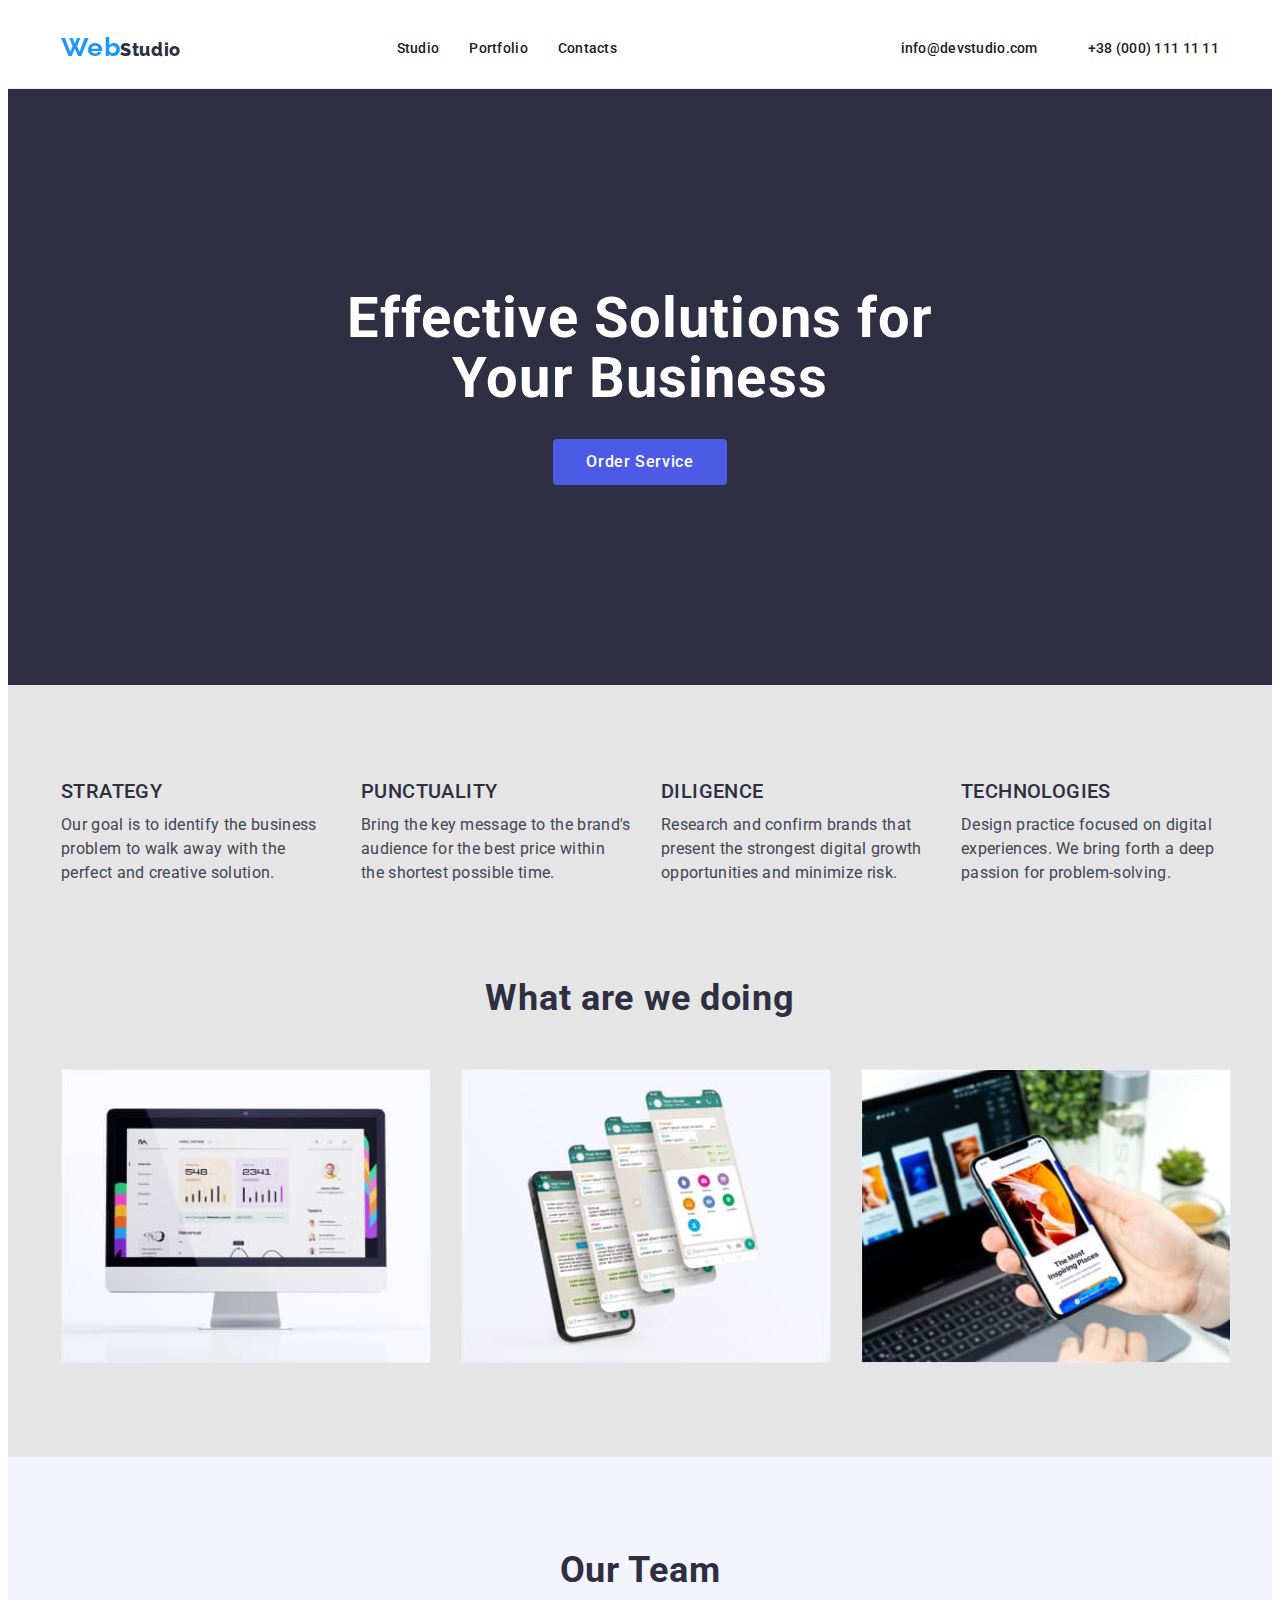
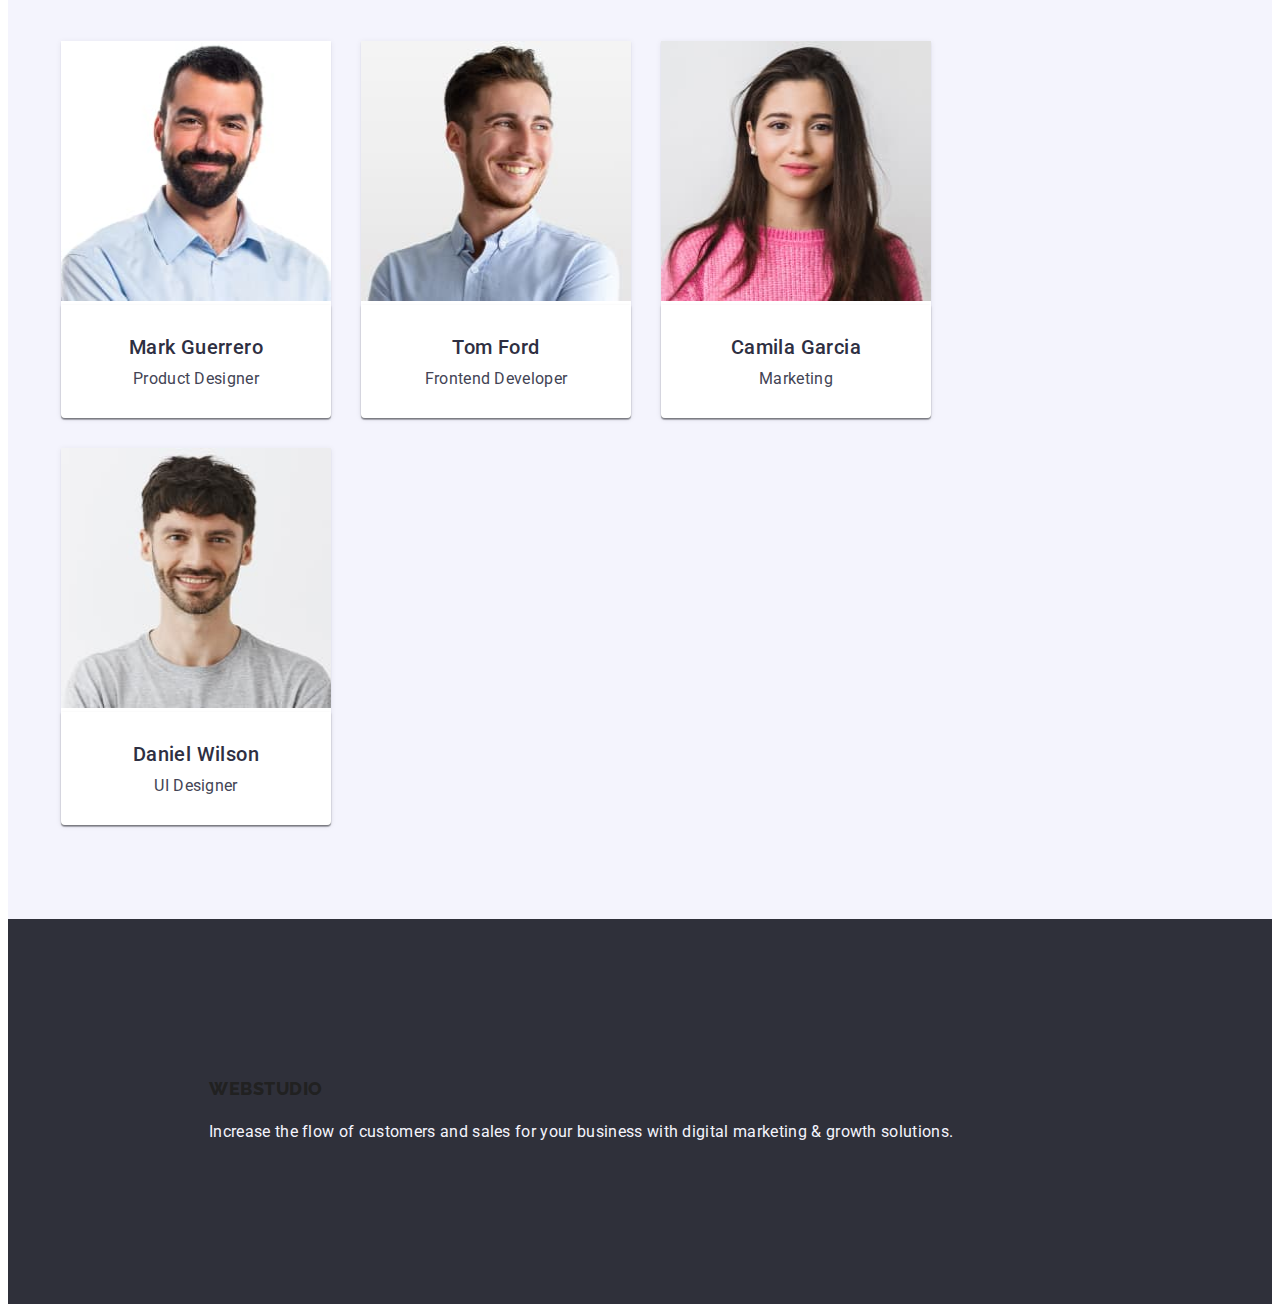
==== commit daa3006f: "section" ====
--- a/index.html
+++ b/index.html
@@ -21,7 +21,7 @@
     <header class="header">
         <div class="container header-container">
             <nav class="header-navigation list">
-        <a href="./index.html" class="logo">Web<span class="logo-class">Studio</span></a>
+    <li class="logo"><a href="./index.html" class="logo">Web<span class="logo-class">Studio</span></a></li>
                 <ul class="header-list">
                     <li class="header-item"><a href="./index.html" class="link ">Studio</a></li>
                     <li class="header-item"> <a href="./portfolio.html" class="header-link-current link">Portfolio</a></li>
@@ -131,9 +131,9 @@
         <div class="container">
         <div class="styles">
             <ul class="logo-list">
-        <li class="logo"><a href="./index.html" class="logo">Web<span class="logo-class">Studio</span></a></li>
+        <li class="logo"><a href="./index.html" class="logo">WEB<span class="logo-class">STUDIO</span></a></li>
         </ul>
-        <p>Increase the flow of customers and sales for your business with digital marketing & growth solutions.</p>
+        <p class="footer-page">Increase the flow of customers and sales for your business with digital marketing & growth solutions.</p>
         </div>
         </div>
     </footer>
--- a/css/styles.css
+++ b/css/styles.css
@@ -21,9 +21,9 @@
 }
 
 .container {
-  width: 1200px;
-  padding-left: 15px;
-  padding-right: 15px;
+  width: 1158px;
+  padding-left: 8px;
+  padding-right: 8px;
   margin: 0 auto;
 }
 
@@ -35,17 +35,17 @@
 /* Студия */
 
 :root {
-  --main-title-color: #ffffff;
-  --second-title-color: #212121;
-  --main-header-color: #757575;
-  --second-text-color: #ffffff;
+  --main-title-color: 
+  --second-title-color: 
+  --main-header-color: 
+  --second-text-color: 
   --third-text-color: rgba(255, 255, 255, 0.6);
-  --four-text-color: #757575;
-  --accent-first-color: #2196f3;
-  --accent-second-color: #000000;
-  --accent-third-color: #ffffff;
-  --main-btn-color: #ffffff;
-  --header-text-color: #212121;
+  --four-text-color: 
+  --accent-first-color:
+  --accent-second-color:
+  --accent-third-color: 
+  --main-btn-color: 
+  --header-text-color: 
 }
 
 body {
@@ -71,7 +71,8 @@
 /* --------------HEADER---------------- */
 
 .header {
-  background: #ffffff;
+  background: #FFFFFF;
+  border-bottom: 1px solid #E7E9FC;
   padding-top: 24px;
   padding-bottom: 25px;
 }
@@ -88,10 +89,10 @@
 
 .link {
   font-weight: 500;
-  font-size: 14px;
-  line-height: 1.14;
-  letter-spacing: 0.02em;
-  color: var(--header-text-color);
+  font-size: 16px;
+  line-height: 1.5;
+  letter-spacing: 0.02em;
+  color: #404BBF;
 }
 
 .header-list {
@@ -105,17 +106,36 @@
 .header-connect:not(:last-child) {
   margin-right: 50px;
 }
+
+.logo {
+  color: #4D5AE5;
+  font-family: Raleway, sans-serif;
+  font-weight: 800;
+  font-size: 18px;
+  line-height: 1.16;
+  letter-spacing: 0.03em;
+  margin-right: 93px;
+  /* color: var(--second-text-color); */
+}
+
+.logo .logo-class {
+  color: #2E2F42;
+  letter-spacing: 0.03em;
+  font-weight: 800;
+  font-size: 18px;
+  line-height: 1.16;
+}
 .header-link-current {
   font-weight: 500;
-  font-size: 14px;
-  line-height: 1.14;
-  letter-spacing: 0.02em;
-  color: var(--accent-first-color);
+  font-size: 16px;
+  line-height: 1.5;
+  letter-spacing: 0.02em;
+  color: #404BBF;
 }
 
 .link:hover,
 .link:focus {
-  color: var(--accent-first-color);
+  color: #404BBF;
 }
 
 .header-connect {
@@ -125,51 +145,27 @@
 
 .header-mail {
   font-style: normal;
-  font-weight: 500;
-  font-size: 14px;
-  line-height: 1.14;
-  letter-spacing: 0.02em;
-  color: var(--accent-first-color);
+  font-weight: 400;
+  font-size: 16px;
+  line-height: 1.5;
+  letter-spacing: 0.02em;
+  color: #404BBF;
 }
 
 .header-tel {
   font-style: normal;
-  font-weight: 500;
-  font-size: 14px;
-  line-height: 1.14;
-  letter-spacing: 0.02em;
-  color: var(--main-header-color);
+  font-weight: 400;
+  font-size: 16px;
+  line-height: 1.5;
+  letter-spacing: 0.02em;
+  color: #404BBF;
   margin-left: 50px;
 }
 
-.logo {
-  color: var(--accent-first-color);
-  font-family: Raleway, sans-serif;
-  font-weight: bold;
-  font-size: 16px;
-  line-height: 1.88;
-  letter-spacing: 0.06em;
-  margin-right: 93px;
-  /* color: var(--second-text-color); */
-}
-
-.logo .span {
-  color: #000000;
-}
-
-.header-navigation .logo-class {
-  color: var(--accent-second-color);
-  font-family: Raleway, sans-serif;
-  letter-spacing: 0.03em;
-  font-weight: bold;
-  font-size: 26px;
-  line-height: 1.2;
-  /* margin-right: 93px; */
-}
 /* ------------------Hero----------------------------  */
 
 .hero {
-  background: #2f303a;
+  background: #2E2F42;
   padding-top: 200px;
   padding-bottom: 200px;
 }
@@ -179,24 +175,25 @@
 }
 
 .hero-list {
-  font-weight: 900;
-  font-size: 44px;
-  line-height: 1.36;
-  letter-spacing: 0.06em;
-  color: var(--main-title-color);
+  font-weight: 700;
+  font-size: 56px;
+  line-height: 1.07;
+  letter-spacing: 0.02em;
+  color: #FFFFFF;
   width: 696px;
   margin: 0 auto;
   text-align: center;
 }
 
 .hero-btn {
-  font-weight: bold;
-  font-size: 16px;
-  line-height: 1.88;
-  letter-spacing: 0.06em;
-  color: var(--accent-third-color);
-  background-color: var(--accent-first-color);
+  font-weight: 500;
+  font-size: 16px;
+  line-height: 1.5;
+  letter-spacing: 0.04em;
+  color:#FFFFFF;
+  background-color: #4D5AE5;
   border-radius: 4px;
+  border: none;
   display: inline-block;
   padding: 10px 32px;
   border: 1px solid transparent;
@@ -215,12 +212,12 @@
   text-align: center;
 }
 .header-list .current {
-  color: var(--main-btn-color);
+  color: #404BBF;
 }
 
 .hero-btn:hover,
 .hero-btn:focus {
-  color: var(--main-btn-color);
+  background: #404BBF;
 }
 
 /* --------------SECTION --------------------*/
@@ -228,6 +225,7 @@
 .section {
   padding-top: 94px;
   padding-bottom: 94px;
+  background: #E5E5E5;
 }
 
 .masters-item-bottom {
@@ -248,70 +246,74 @@
 }
 
 .section-pre-title {
-  font-weight: bold;
-  font-size: 14px;
-  line-height: 1.14;
-  letter-spacing: 0.03em;
-  color: var(--second-title-color);
+  font-weight: 500;
+  font-size: 20px;
+  line-height: 1.2;
+  letter-spacing: 0.02em;
+  color: #2E2F42;
   text-transform: uppercase;
   margin-bottom: 10px;
 }
 
 .section-after-title {
-  font-size: 14px;
-  line-height: 24px;
-  letter-spacing: 0.03em;
-  color: var(--four-text-color);
+  font-weight: 400;
+  font-size: 16px;
+  line-height: 1.5;
+  letter-spacing: 0.02em;
+  color:#434455;
   width: 270px;
 }
 
 /* ----------------WORK---------------- */
 .work-section {
-  background: #e5e5e5;
+  /* background: #e5e5e5;
+  padding-top: 94px; */
+  padding-bottom: 94px;
+  background: #E5E5E5;
+}
+
+.about-container {
+  text-align: center;
+}
+
+.about-list {
+  display: flex;
+  margin-left: -30px;
+}
+
+.work-list {
+  display: flex;
+  flex-wrap: wrap;
+  margin-left: 30px;
+}
+.about-title {
+  font-weight: 700;
+  font-size: 36px;
+  line-height: 1.11;
+  letter-spacing: 0.02em;
+  color:#2E2F42;
+  margin: 0 auto;
+  margin-bottom: 50px;
+}
+
+/*------------------- COMMAND-------------------------- */
+.command-section {
+  background: #F4F4FD;
   padding-top: 94px;
   padding-bottom: 94px;
 }
 
-.about-container {
-  text-align: center;
-}
-
-.about-list {
-  display: flex;
-  margin-left: -30px;
-}
-
-.work-list {
-  display: flex;
-  flex-wrap: wrap;
-  margin-left: 30px;
-}
-.about-title {
-  font-weight: bold;
-  font-size: 36px;
-  line-height: 1.17;
-  letter-spacing: 0.03em;
-  color: var(--second-title-color);
-  margin-bottom: 50px;
-}
-
-/*------------------- COMMAND-------------------------- */
-.command-section {
-  background: #f5f4fa;
-  padding-top: 94px;
-  padding-bottom: 94px;
-}
-
 .command-container {
   text-align: center;
 }
 
 .command-title {
-  font-weight: bold;
+  font-weight: 700;
   font-size: 36px;
-  line-height: 1.17;
-  letter-spacing: 0.03em;
-  color: var(--second-title-color);
+  line-height: 1.11;
+  letter-spacing: 0.02em;
+  color:#2E2F42;
+  margin: 0 auto;
   margin-bottom: 50px;
 }
 
@@ -325,24 +327,28 @@
   flex-basis: calc(100% / 4 -30px);
   margin-left: 30px;
   margin-bottom: 30px;
+  background: #FFFFFF;
+    box-shadow: 0px 1px 6px rgba(46, 47, 66, 0.08), 0px 1px 1px rgba(46, 47, 66, 0.16), 0px 2px 1px rgba(46, 47, 66, 0.08);
+    border-radius: 0px 0px 4px 4px;
 }
 
 .command-pre-title {
   font-weight: 500;
-  font-size: 16px;
-  line-height: 1.19;
-  letter-spacing: 0.03em;
-  color: var(--second-title-color);
-  margin-top: 10px;
-}
-
-.command-text {
-  font-size: 16px;
-  line-height: 1.19;
-  letter-spacing: 0.03em;
-  color: var(--four-text-color);
+  font-size: 20px;
+  line-height: 1.2;
+  letter-spacing: 0.02em;
+  color: #2E2F42;
+  margin-bottom: 10px;
+}
+
+.command-pre-text {
+  font-weight: 400;
+  font-size: 16px;
+  line-height: 1.2;
+  letter-spacing: 0.02em;
+  color:#434455;
   text-align: center;
-  margin-bottom: 30px;
+  /* margin-bottom: 30px; */
 }
 
 .masters-item-bottom {
@@ -355,44 +361,43 @@
 }
 /* -----------------ADRESS -----------------------*/
 .footer {
-  background: #2f303a;
+  background: #2E2F42;
   padding-top: 60px;
   padding-bottom: 60px;
 }
 
 .logo-list .logo-class {
+  color: var(--accent-third-color);
+  font-weight: 800;
+  font-size: 18px;
+  line-height: 1.16;
+  letter-spacing: 0.03em;
+}
+
+.logo-list .logo {
+  font-weight: 800;
+  font-size: 18px;
+  line-height: 1.16;
+  letter-spacing: 0.03em;
   color: var(--accent-first-color);
-  font-weight: bold;
-  font-size: 26px;
-  line-height: 1.2;
-  letter-spacing: 0.03em;
-}
-
-.logo-list .logo {
-  font-weight: bold;
-  font-size: 26px;
-  line-height: 1.2;
-  letter-spacing: 0.03em;
-  color: var(--accent-third-color);
   margin-bottom: 20px;
 }
 
-.contacts-list .contacts-link-item {
-  font-style: normal;
-  font-size: 14px;
-  line-height: 1.71;
-  letter-spacing: 0.03em;
-  color: var(--third-text-color);
-  margin-bottom: 9px;
-}
-
-.contacts-list .contacts-link-list {
-  font-style: normal;
-  font-size: 14px;
-  line-height: 24px;
-  letter-spacing: 0.03em;
-  color: var(--main-btn-color);
-  margin-bottom: 9px;
+.footer-page {
+  font-weight: 400;
+    font-size: 16px;
+    line-height: 1.5;
+    letter-spacing: 0.02em;
+    color: #F4F4FD;
+    padding-bottom: 100px;
+    padding-left: 148px;
+}
+
+.logo-list {
+  width: 264px;
+  padding-top: 100px;
+  padding-left: 148px;
+  margin-bottom: 16px;
 }
 
 /* --------------------Портфолио ----------------------------*/
@@ -407,6 +412,7 @@
   color: var(--primary-text-color);
   font-family: Roboto, sans-serif;
 }
+
 .a {
   text-decoration: none;
 }
@@ -421,6 +427,8 @@
   background: #ffffff;
   padding-top: 24px;
   padding-bottom: 25px;
+  border-bottom: 1px solid #ececec;
+  width: 1600px;
 }
 
 .header-portfolio {
@@ -431,6 +439,7 @@
 .header-portfolio-container {
   display: flex;
   align-items: center;
+  /* padding-bottom: 94px; */
 }
 
 .link {
@@ -528,22 +537,21 @@
 }
 
 /* -----------BUTTON -------------------*/
+.section-projects {
+  padding-top: 94px;
+}
 
 .button {
   font-family: inherit;
   min-width: 73px;
   min-height: 38px;
-  padding: 6px 22px;
-}
-
-.btn-class {
-  padding-top: 100px;
-  padding-bottom: 56px;
-}
+  /* padding: 6px 22px; */
+}
+
 .button-list {
   display: flex;
   justify-content: center;
-  margin-bottom: 50px;
+  /* margin-bottom: 50px; */
 }
 .btn-item {
   margin-right: 8px;
@@ -561,12 +569,12 @@
   color: var(--black-text-color);
   background-color: #f5f4fa;
   border-radius: 4px;
-  /* box-shadow: 0px 3px 1px rgba(0, 0, 0, 0.1), 0px 1px 2px rgba(0, 0, 0, 0.08),
+  box-shadow: 0px 3px 1px rgba(0, 0, 0, 0.1), 0px 1px 2px rgba(0, 0, 0, 0.08),
     0px 2px 2px rgba(0, 0, 0, 0.12);
   border-width: 0px;
-  padding: 6px 22px;
+  /* padding: 6px 22px; */
   display: inline-block;
-  border: 1px solid transparent; */
+  border: 1px solid transparent;
   text-align: center;
 }
 
@@ -576,6 +584,9 @@
   background-color: #2196f3;
 }
 /* ---------Portfolio---------- */
+.section-masters {
+  margin-top: 50px;
+}
 
 .portfolio-list {
   display: flex;
@@ -583,9 +594,11 @@
 }
 
 .masters-item-btn {
+  cursor: pointer;
   background: #ffffff;
   border: 1px solid #eeeeee;
   box-sizing: border-box;
+  padding: 20px 24px;
 }
 .portfolio-title {
   color: var(--primary-text-color);
@@ -701,13 +714,13 @@
   text-decoration: none;
   border: 1px solid transparent;
 }
-.btn-item:nth-child(3n) {
+/* .btn-item:nth-child(3n) {
   margin-right: 0;
 }
 
 .btn-item:nth-last-child(-n + 3) {
   margin-bottom: 0;
-}
+} */
 /* ------IMAGES----------- */
 
 .portfolio-list {
@@ -794,3 +807,7 @@
   letter-spacing: 0.03em;
   margin-bottom: 9px;
 }
+
+.adress-location {
+  margin-bottom: 9px;
+}
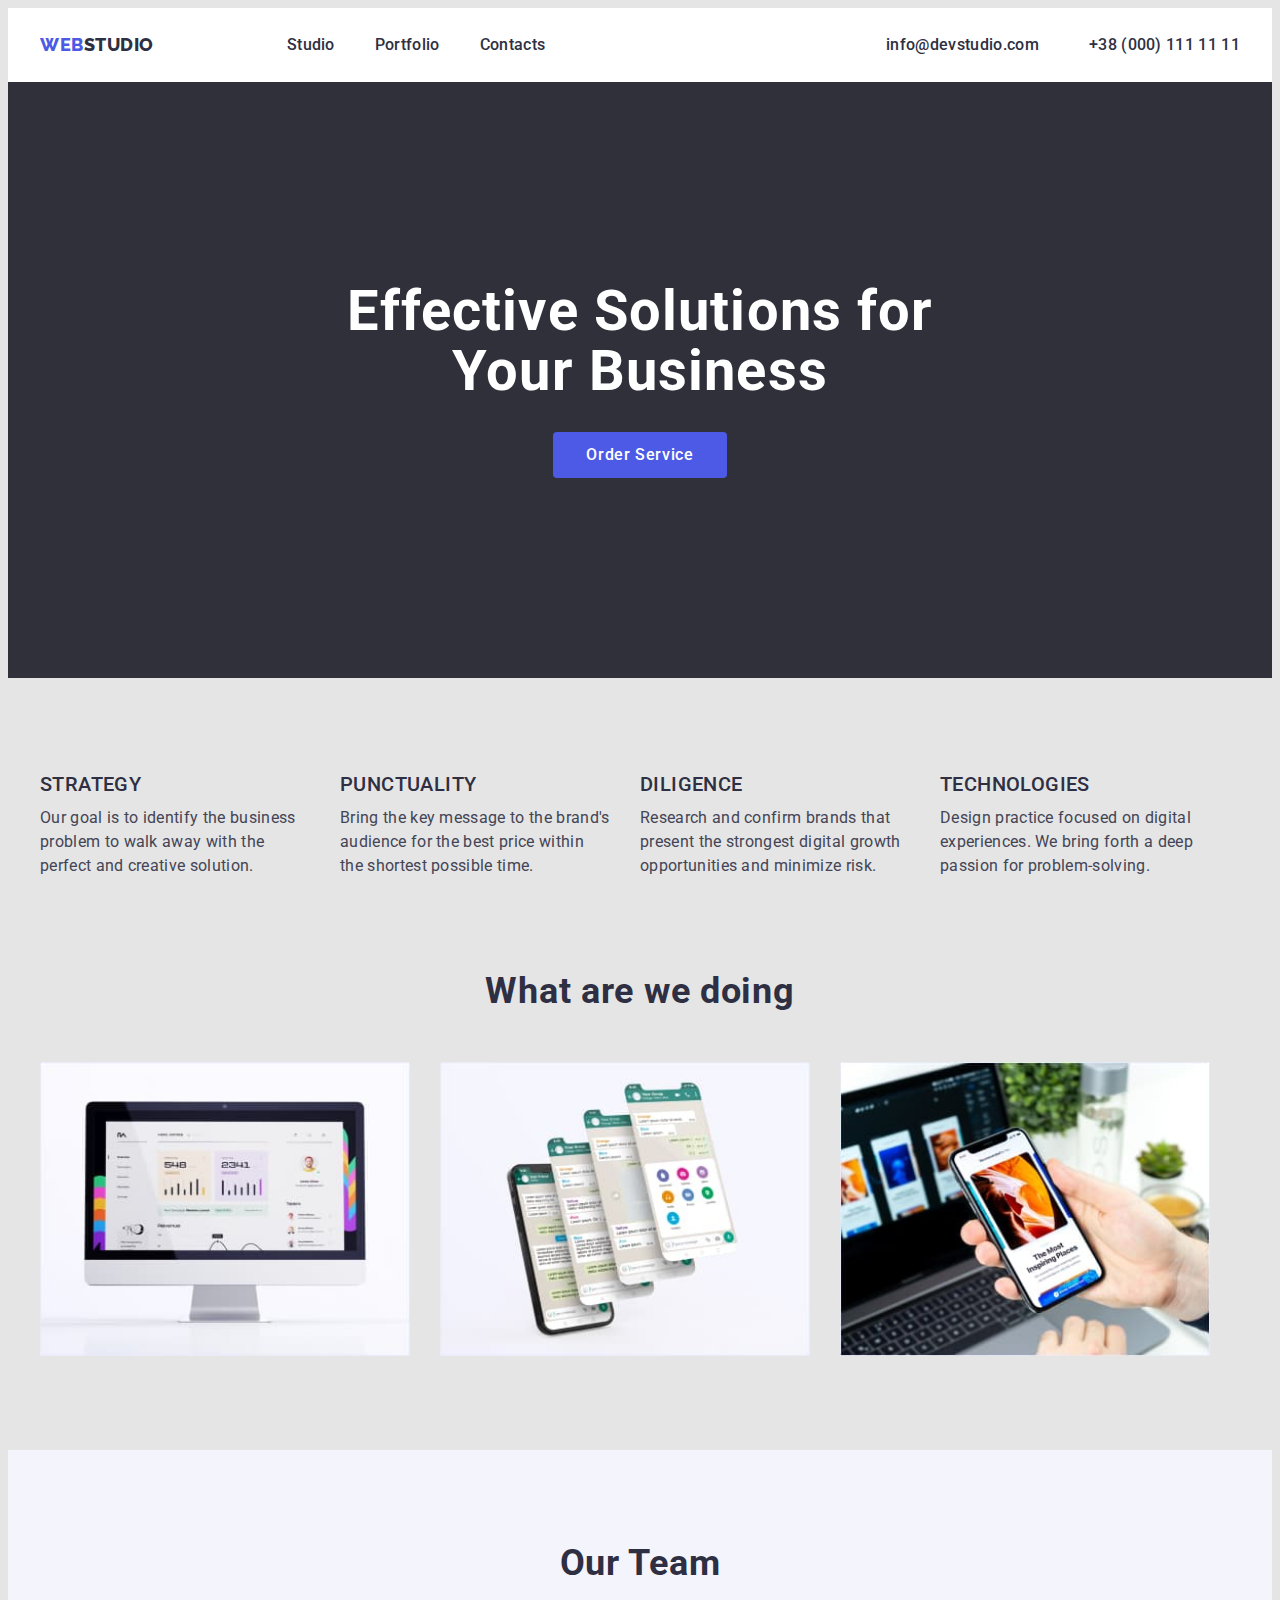
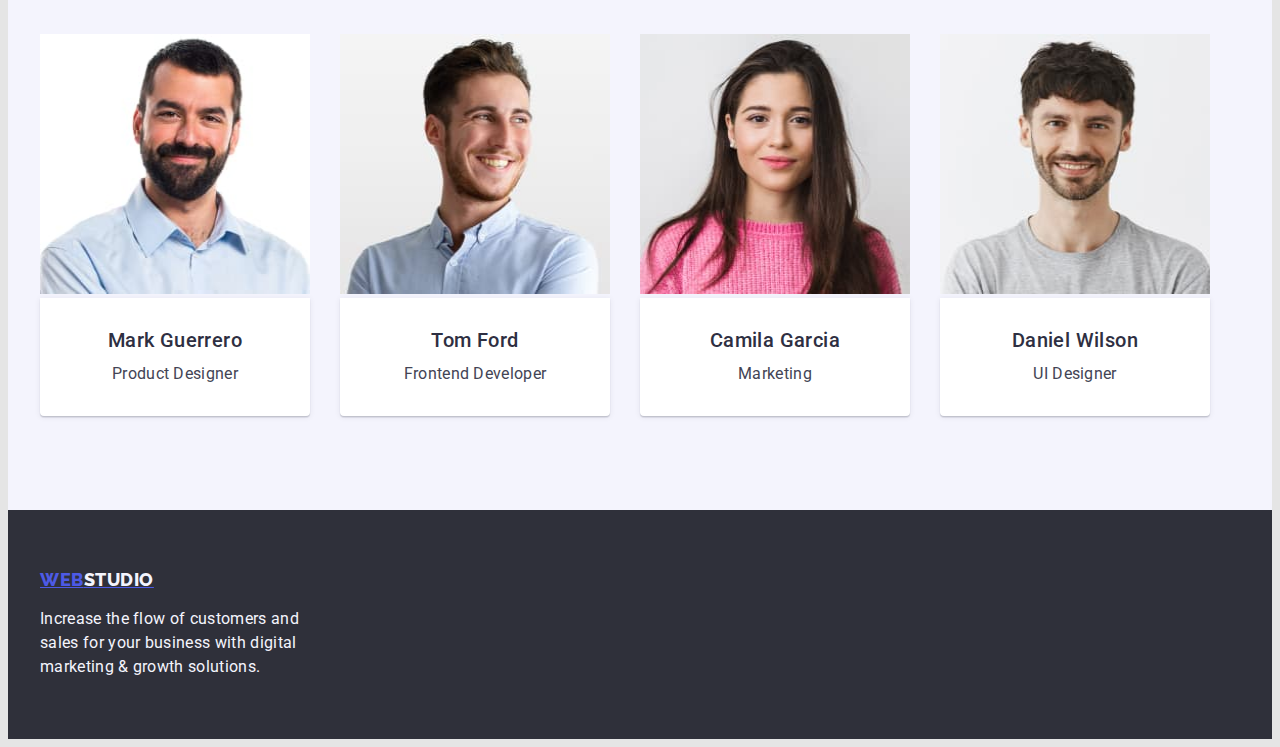
==== commit 09fd5832: "portfolio" ====
--- a/index.html
+++ b/index.html
@@ -21,7 +21,7 @@
     <header class="header">
         <div class="container header-container">
             <nav class="header-navigation list">
-    <li class="logo"><a href="./index.html" class="logo">Web<span class="logo-class">Studio</span></a></li>
+        <a href="./index.html" class="logo link">WEB<span class="logo-class link">STUDIO</span></a>
                 <ul class="header-list">
                     <li class="header-item"><a href="./index.html" class="link ">Studio</a></li>
                     <li class="header-item"> <a href="./portfolio.html" class="header-link-current link">Portfolio</a></li>
@@ -133,7 +133,12 @@
             <ul class="logo-list">
         <li class="logo"><a href="./index.html" class="logo">WEB<span class="logo-class">STUDIO</span></a></li>
         </ul>
-        <p class="footer-page">Increase the flow of customers and sales for your business with digital marketing & growth solutions.</p>
+        <ul class="page-title"> 
+            <li class="footer-page">
+        <p class="page-text">Increase the flow of customers and sales for your business with digital marketing & growth
+            solutions.</p>
+            </li>
+        </ul>
         </div>
         </div>
     </footer>
--- a/css/styles.css
+++ b/css/styles.css
@@ -21,9 +21,9 @@
 }
 
 .container {
-  width: 1158px;
-  padding-left: 8px;
-  padding-right: 8px;
+  width: 1200px;
+  padding-left: 15px;
+  padding-right: 15px;
   margin: 0 auto;
 }
 
@@ -35,17 +35,16 @@
 /* Студия */
 
 :root {
-  --main-title-color: 
-  --second-title-color: 
-  --main-header-color: 
-  --second-text-color: 
+  --main-title-color: #FFFFFF;
+  --second-title-color: #212121;
+  --main-header-color: #434455;
+  --second-text-color: #ffffff;
   --third-text-color: rgba(255, 255, 255, 0.6);
-  --four-text-color: 
-  --accent-first-color:
-  --accent-second-color:
-  --accent-third-color: 
-  --main-btn-color: 
-  --header-text-color: 
+  --four-text-color: #757575;
+  --accent-first-color: #4D5AE5;
+  --accent-second-color:#404BBF; 
+  --main-btn-color: #404BBF;
+  --header-text-color: #2E2F42;;
 }
 
 body {
@@ -72,8 +71,7 @@
 
 .header {
   background: #FFFFFF;
-  border-bottom: 1px solid #E7E9FC;
-  padding-top: 24px;
+  padding-top: 25px;
   padding-bottom: 25px;
 }
 
@@ -92,7 +90,8 @@
   font-size: 16px;
   line-height: 1.5;
   letter-spacing: 0.02em;
-  color: #404BBF;
+  color: var(--header-text-color);
+  text-decoration: none;
 }
 
 .header-list {
@@ -100,72 +99,75 @@
 }
 
 .header-item {
-  margin-left: 30px;
+  margin-left: 40px;
 }
 
 .header-connect:not(:last-child) {
   margin-right: 50px;
 }
+.header-link-current {
+  font-weight: 500;
+  font-size: 14px;
+  line-height: 1.14;
+  letter-spacing: 0.02em;
+  color: var(--accent-second-color);
+}
+
+.link:hover,
+.link:focus {
+  color: var(--accent-second-color);
+}
+
+.header-connect {
+  display: flex;
+  margin-left: auto;
+}
+
+.header-mail {
+  font-style: normal;
+  font-weight: 400;
+  font-size: 16px;
+  line-height: 1.5;
+  letter-spacing: 0.02em;
+  color: var(--main-header-color);
+}
+
+.header-tel {
+  font-style: normal;
+  font-weight: 400;
+  font-size: 16px;
+  line-height: 1.5;
+  letter-spacing: 0.02em;
+  color: var(--main-header-color);
+  margin-left: 50px;
+}
 
 .logo {
-  color: #4D5AE5;
+  color: var(--accent-first-color);
   font-family: Raleway, sans-serif;
   font-weight: 800;
   font-size: 18px;
   line-height: 1.16;
   letter-spacing: 0.03em;
   margin-right: 93px;
-  /* color: var(--second-text-color); */
-}
-
-.logo .logo-class {
-  color: #2E2F42;
+}
+
+.logo .span {
+  color: var(--header-text-color);
+}
+
+.header-navigation .logo-class {
+  color: var(--header-text-color);
+  font-family: Raleway, sans-serif;
   letter-spacing: 0.03em;
   font-weight: 800;
   font-size: 18px;
-  line-height: 1.16;
-}
-.header-link-current {
-  font-weight: 500;
-  font-size: 16px;
-  line-height: 1.5;
-  letter-spacing: 0.02em;
-  color: #404BBF;
-}
-
-.link:hover,
-.link:focus {
-  color: #404BBF;
-}
-
-.header-connect {
-  display: flex;
-  margin-left: auto;
-}
-
-.header-mail {
-  font-style: normal;
-  font-weight: 400;
-  font-size: 16px;
-  line-height: 1.5;
-  letter-spacing: 0.02em;
-  color: #404BBF;
-}
-
-.header-tel {
-  font-style: normal;
-  font-weight: 400;
-  font-size: 16px;
-  line-height: 1.5;
-  letter-spacing: 0.02em;
-  color: #404BBF;
-  margin-left: 50px;
-}
-
+  line-height: 1.2;
+}
 /* ------------------Hero----------------------------  */
 
 .hero {
-  background: #2E2F42;
+  background: #2f303a;
   padding-top: 200px;
   padding-bottom: 200px;
 }
@@ -179,7 +181,7 @@
   font-size: 56px;
   line-height: 1.07;
   letter-spacing: 0.02em;
-  color: #FFFFFF;
+  color: var(--main-title-color);
   width: 696px;
   margin: 0 auto;
   text-align: center;
@@ -190,7 +192,7 @@
   font-size: 16px;
   line-height: 1.5;
   letter-spacing: 0.04em;
-  color:#FFFFFF;
+  color: var(--main-title-color);
   background-color: #4D5AE5;
   border-radius: 4px;
   border: none;
@@ -212,20 +214,23 @@
   text-align: center;
 }
 .header-list .current {
-  color: #404BBF;
+  color: var(--main-btn-color);
 }
 
 .hero-btn:hover,
 .hero-btn:focus {
+  color: var(--main-title-color);
   background: #404BBF;
+    box-shadow: 0px 4px 4px rgba(0, 0, 0, 0.15);
+    border-radius: 4px;
 }
 
 /* --------------SECTION --------------------*/
 
 .section {
+  background: #E5E5E5;
   padding-top: 94px;
   padding-bottom: 94px;
-  background: #E5E5E5;
 }
 
 .masters-item-bottom {
@@ -250,7 +255,7 @@
   font-size: 20px;
   line-height: 1.2;
   letter-spacing: 0.02em;
-  color: #2E2F42;
+  color: var(--header-text-color);
   text-transform: uppercase;
   margin-bottom: 10px;
 }
@@ -260,16 +265,14 @@
   font-size: 16px;
   line-height: 1.5;
   letter-spacing: 0.02em;
-  color:#434455;
+  color: var(--main-header-color);
   width: 270px;
 }
 
 /* ----------------WORK---------------- */
 .work-section {
-  /* background: #e5e5e5;
-  padding-top: 94px; */
+  background: #E5E5E5;
   padding-bottom: 94px;
-  background: #E5E5E5;
 }
 
 .about-container {
@@ -291,7 +294,7 @@
   font-size: 36px;
   line-height: 1.11;
   letter-spacing: 0.02em;
-  color:#2E2F42;
+  color: var(--header-text-color);
   margin: 0 auto;
   margin-bottom: 50px;
 }
@@ -312,7 +315,7 @@
   font-size: 36px;
   line-height: 1.11;
   letter-spacing: 0.02em;
-  color:#2E2F42;
+  color: var(--header-text-color);
   margin: 0 auto;
   margin-bottom: 50px;
 }
@@ -324,50 +327,46 @@
   margin-bottom: -30px;
 }
 .command-item {
-  flex-basis: calc(100% / 4 -30px);
+  flex-basis: calc(100% / 4 -24px);
   margin-left: 30px;
   margin-bottom: 30px;
+}
+
+.command-pre-title {
+  font-weight: 500;
+  font-size: 20px;
+  line-height: 1.2;
+  letter-spacing: 0.02em;
+  color: var(--header-text-color);
+  margin-bottom: 10px;
+}
+
+.command-pre-text {
+  font-weight: 400;
+  font-size: 16px;
+  line-height: 1.5;
+  letter-spacing: 0.02em;
+  color: var(--main-header-color);
+  text-align: center;
+  /* margin-bottom: 30px; */
+}
+
+.masters-item-bottom {
+  padding-top: 30px;
+  padding-bottom: 30px;
   background: #FFFFFF;
     box-shadow: 0px 1px 6px rgba(46, 47, 66, 0.08), 0px 1px 1px rgba(46, 47, 66, 0.16), 0px 2px 1px rgba(46, 47, 66, 0.08);
     border-radius: 0px 0px 4px 4px;
 }
-
-.command-pre-title {
-  font-weight: 500;
-  font-size: 20px;
-  line-height: 1.2;
-  letter-spacing: 0.02em;
-  color: #2E2F42;
-  margin-bottom: 10px;
-}
-
-.command-pre-text {
-  font-weight: 400;
-  font-size: 16px;
-  line-height: 1.2;
-  letter-spacing: 0.02em;
-  color:#434455;
-  text-align: center;
-  /* margin-bottom: 30px; */
-}
-
-.masters-item-bottom {
-  padding-top: 30px;
-  padding-bottom: 30px;
-  background: #ffffff;
-  box-shadow: 0px 1px 3px rgba(0, 0, 0, 0.12), 0px 1px 1px rgba(0, 0, 0, 0.14),
-    0px 2px 1px rgba(0, 0, 0, 0.2);
-  border-radius: 0px 0px 4px 4px;
-}
 /* -----------------ADRESS -----------------------*/
 .footer {
   background: #2E2F42;
-  padding-top: 60px;
-  padding-bottom: 60px;
+  padding-top: 100px;
+  padding-bottom: 100px;
 }
 
 .logo-list .logo-class {
-  color: var(--accent-third-color);
+  color: #F4F4FD;
   font-weight: 800;
   font-size: 18px;
   line-height: 1.16;
@@ -380,36 +379,34 @@
   line-height: 1.16;
   letter-spacing: 0.03em;
   color: var(--accent-first-color);
-  margin-bottom: 20px;
-}
-
-.footer-page {
-  font-weight: 400;
+}
+
+.logo-list {
+margin-bottom: 16px;
+}
+
+.page-text {
+    width: 264px;
+    height: 72px;
+    font-weight: 400;
     font-size: 16px;
     line-height: 1.5;
     letter-spacing: 0.02em;
     color: #F4F4FD;
-    padding-bottom: 100px;
-    padding-left: 148px;
-}
-
-.logo-list {
-  width: 264px;
-  padding-top: 100px;
-  padding-left: 148px;
-  margin-bottom: 16px;
-}
+}
+
 
 /* --------------------Портфолио ----------------------------*/
 :root {
-  --primary-text-color: #212121;
-  --title-text-color: #757575;
-  --accent-color: #2196f3;
-  --white-text-color: #ffffff;
-  --black-text-color: #000000;
-}
+  --title-text-color: #434455;
+  --accent-color: #4D5AE5;
+  --accent-second-color: #4D5AE5;
+  --white-text-color: #FFFFFF;
+  --black-text-color: #2E2F42;
+}
+
 body {
-  color: var(--primary-text-color);
+  background: #E5E5E5;
   font-family: Roboto, sans-serif;
 }
 
@@ -421,14 +418,17 @@
   display: block;
   max-width: 100%;
 }
-/* ----------HEADER----------------- */
+
+.link {
+  text-decoration: none;
+}
+
+/* --------------HEADER---------------- */
 
 .portfolio-header {
-  background: #ffffff;
-  padding-top: 24px;
+  background: #FFFFFF;
+  padding-top: 25px;
   padding-bottom: 25px;
-  border-bottom: 1px solid #ececec;
-  width: 1600px;
 }
 
 .header-portfolio {
@@ -439,45 +439,44 @@
 .header-portfolio-container {
   display: flex;
   align-items: center;
-  /* padding-bottom: 94px; */
 }
 
 .link {
+  font-weight: 500;
+  font-size: 16px;
+  line-height: 1.5;
+  letter-spacing: 0.02em;
+  color: var(--black-text-color);
+}
+
+.site-nav {
+  display: flex;
+}
+
+.portfolio-link {
+  font-weight: 500;
+    font-size: 16px;
+    line-height: 1.5
+    letter-spacing: 0.02em;
+    color: var(--black-text-color);
+    margin-left: 40px;
+}
+
+.auth-nav:not(:last-child) {
+  margin-right: 50px;
+}
+
+.link-current {
   font-weight: 500;
   font-size: 14px;
   line-height: 1.14;
   letter-spacing: 0.02em;
-  color: var(--header-text-color);
-}
-
-.site-nav {
-  display: flex;
-}
-
-.site-nav .portfolio-link {
-  color: var(--primary-text-color);
-  font-weight: 500;
-  font-size: 14px;
-  font-style: normal;
-  line-height: 1.14;
-  letter-spacing: 0.02em;
-  margin-right: 30px;
-}
-
-.site-nav .link:hover,
-.site-nav .link:focus {
-  color: var(--accent-color);
-}
-
-.site-nav:not(:last-child) {
-  margin-right: 50px;
-}
-.link-current {
-  font-weight: 500;
-  font-size: 14px;
-  line-height: 1.14;
-  letter-spacing: 0.02em;
-  color: var(--accent-first-color);
+  color: var(--accent-second-color);
+}
+
+.link:hover,
+.link:focus {
+  color: var(--accent-second-color);
 }
 
 .auth-nav {
@@ -485,60 +484,51 @@
   margin-left: auto;
 }
 
-.auth-nav .contact-class {
+.contact-mail {
+  font-style: normal;
+  font-weight: 400;
+  font-size: 16px;
+  line-height: 1.5;
+  letter-spacing: 0.02em;
   color: var(--title-text-color);
-  font-weight: 500;
-  font-size: 14px;
-  line-height: 1.14;
-  letter-spacing: 0.02em;
-}
-
-.contact-mail {
-  font-style: normal;
-  font-weight: 500;
-  font-size: 14px;
-  line-height: 1.14;
-  letter-spacing: 0.02em;
-  color: var(--accent-first-color);
 }
 
 .contact-tel {
   font-style: normal;
-  font-weight: 500;
-  font-size: 14px;
-  line-height: 1.14;
-  letter-spacing: 0.02em;
-  color: var(--main-header-color);
+  font-weight: 400;
+  font-size: 16px;
+  line-height: 1.5;
+  letter-spacing: 0.02em;
+  color: var(--title-text-color);
   margin-left: 50px;
 }
 
-.logo {
+ .logo {
   color: var(--accent-color);
   font-family: Raleway, sans-serif;
-  letter-spacing: 0.03em;
-  font-weight: bold;
-  font-size: 26px;
-  line-height: 1.2;
-  text-decoration: none;
+  font-weight: 800;
+  font-size: 18px;
+  line-height: 1.16;
+  letter-spacing: 0.03em;
   margin-right: 93px;
 }
 
-.logo .span {
-  color: #000000;
-}
-
-.header-portfolio .logo-link {
+.logo-link .span {
+  color: var(--black-text-color);
+}
+
+.logo-link {
   color: var(--black-text-color);
   font-family: Raleway, sans-serif;
   letter-spacing: 0.03em;
-  font-weight: bold;
-  font-size: 26px;
-  line-height: 1.2;
+  font-weight: 800;
+  font-size: 18px;
+  line-height: 1.16;
 }
 
 /* -----------BUTTON -------------------*/
 .section-projects {
-  padding-top: 94px;
+  padding-top: 84px;
 }
 
 .button {
@@ -564,10 +554,11 @@
   font-style: normal;
   font-weight: 500;
   font-size: 16px;
-  line-height: 1.62;
-  letter-spacing: 0.03em;
-  color: var(--black-text-color);
-  background-color: #f5f4fa;
+  line-height: 1.5;
+  letter-spacing: 0.04em;
+  color: var(--accent-color);
+  background: #F4F4FD;
+  border: 1px solid #E7E9FC;
   border-radius: 4px;
   box-shadow: 0px 3px 1px rgba(0, 0, 0, 0.1), 0px 1px 2px rgba(0, 0, 0, 0.08),
     0px 2px 2px rgba(0, 0, 0, 0.12);
@@ -580,8 +571,10 @@
 
 .button-list .link:hover,
 .button-list .link:focus {
-  color: #ffffff;
-  background-color: #2196f3;
+  color: #FFFFFF;
+  background: #404BBF;
+    box-shadow: 0px 3px 1px rgba(0, 0, 0, 0.1), 0px 2px 1px rgba(0, 0, 0, 0.08), 0px 2px 2px rgba(0, 0, 0, 0.12);
+    border-radius: 4px;
 }
 /* ---------Portfolio---------- */
 .section-masters {
@@ -594,26 +587,26 @@
 }
 
 .masters-item-btn {
-  cursor: pointer;
   background: #ffffff;
   border: 1px solid #eeeeee;
   box-sizing: border-box;
   padding: 20px 24px;
 }
 .portfolio-title {
-  color: var(--primary-text-color);
-  font-weight: bold;
-  font-size: 18px;
-  line-height: 2;
-  letter-spacing: 0.06em;
+  color: var(--black-text-color);
+  font-weight: 500;
+  font-size: 20px;
+  line-height: 1.2;
+  letter-spacing: 0.02em;
   text-decoration: none;
   margin-bottom: 4px;
 }
 .title-text {
   color: var(--title-text-color);
-  font-size: 16px;
-  line-height: 1.9;
-  letter-spacing: 0.03em;
+  font-weight: 400;
+  font-size: 16px;
+  line-height: 1.5;
+  letter-spacing: 0.02em;
   text-decoration: none;
 }
 
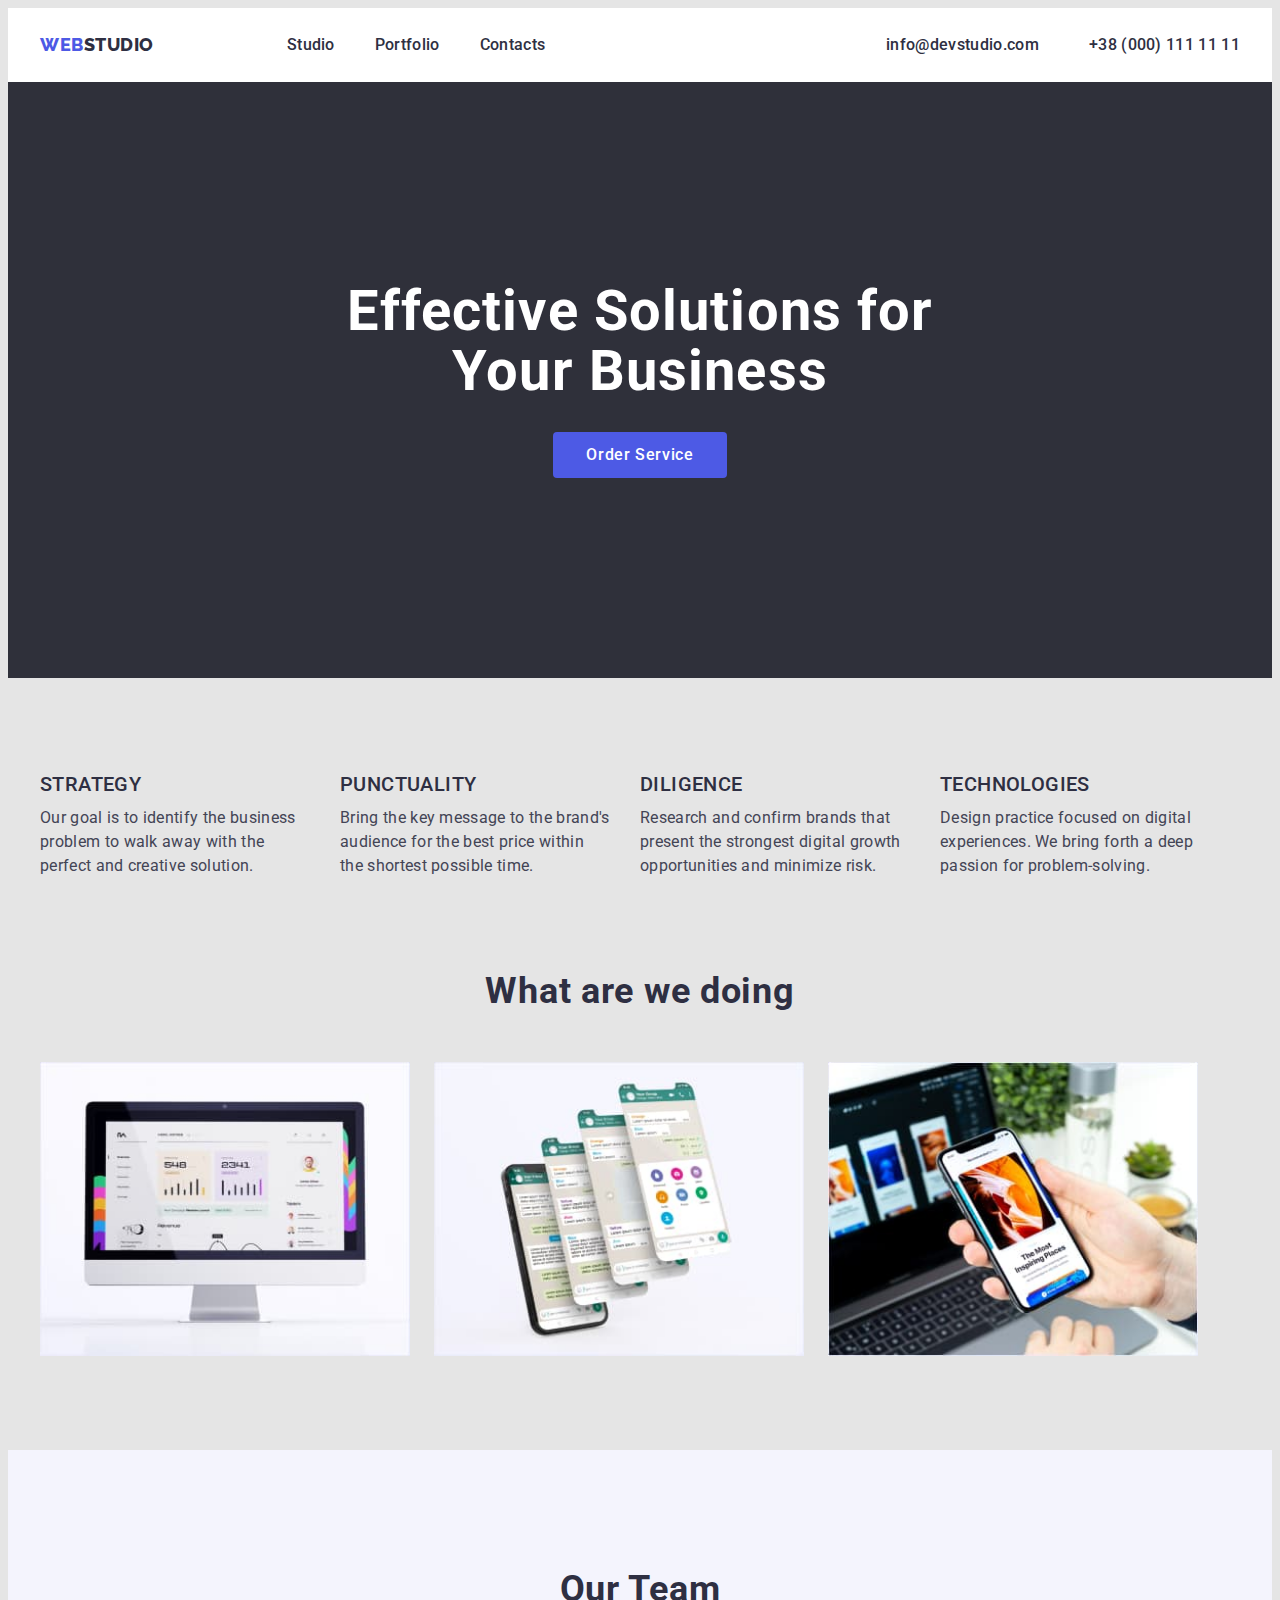
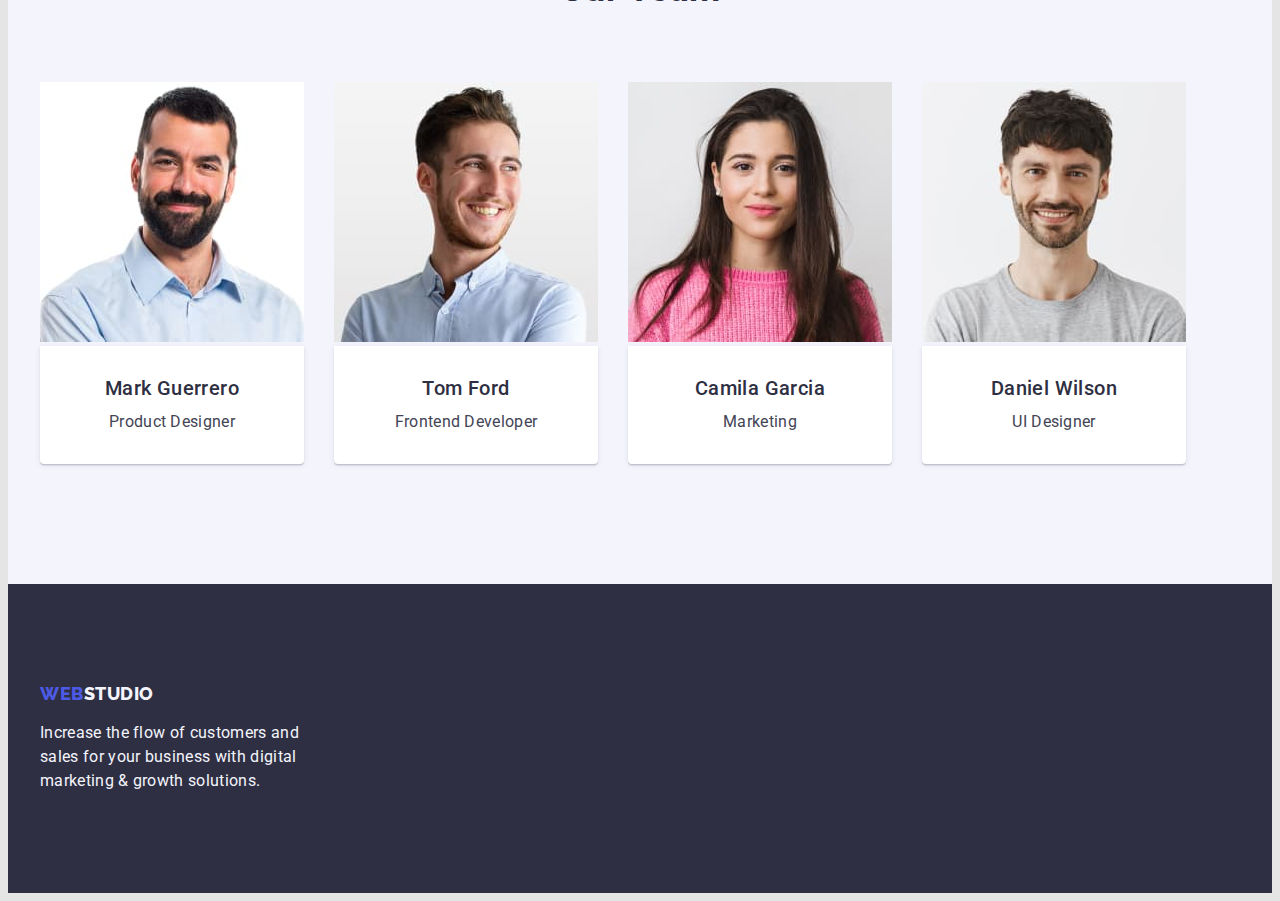
==== commit fbee074f: "portfolio" ====
--- a/index.html
+++ b/index.html
@@ -95,7 +95,7 @@
             <h2 class="command-title">Our Team</h2>
             <ul class="command-list list">
                 <li class="command-item">
-                    <img src="./images/mark-guerrero.jpg" alt="Product Designer" width="270" height="260">
+                    <img src="./images/mark-guerrero.jpg" alt="Product Designer" width="264" height="260">
                     <div class="masters-item-bottom">
                     <h3 class="command-pre-title">Mark Guerrero</h3>
                     <p class="command-pre-text">Product Designer</p>
@@ -103,21 +103,21 @@
                 </li>
                 
                 <li class="command-item">
-                    <img src="./images/tom-ford.jpg" alt="Frontend Developer" width="270" height="260">
+                    <img src="./images/tom-ford.jpg" alt="Frontend Developer" width="264" height="260">
                     <div class="masters-item-bottom">
                     <h3 class="command-pre-title">Tom Ford</h3>
                     <p class="command-pre-text" >Frontend Developer</p>
                     </div>
                 </li>
                 <li class="command-item">
-                    <img src="./images/camila-garcia.jpg" alt="Marketing" width="270" height="260">
+                    <img src="./images/camila-garcia.jpg" alt="Marketing" width="264" height="260">
                     <div class="masters-item-bottom">
                     <h3 class="command-pre-title">Camila Garcia</h3>
                     <p class="command-pre-text">Marketing</p>
                     </div>
                 </li>
                 <li class="command-item">
-                    <img src="./images/daniel-wilson.jpg" alt="Designer" width="270" height="260">
+                    <img src="./images/daniel-wilson.jpg" alt="Designer" width="264" height="260">
                     <div class="masters-item-bottom">
                     <h3 class="command-pre-title">Daniel Wilson</h3>
                     <p class="command-pre-text">UI Designer</p>
@@ -131,7 +131,7 @@
         <div class="container">
         <div class="styles">
             <ul class="logo-list">
-        <li class="logo"><a href="./index.html" class="logo">WEB<span class="logo-class">STUDIO</span></a></li>
+        <li class="logo"><a href="./index.html" class="logo link">WEB<span class="logo-class link">STUDIO</span></a></li>
         </ul>
         <ul class="page-title"> 
             <li class="footer-page">
--- a/css/styles.css
+++ b/css/styles.css
@@ -247,7 +247,7 @@
 
 .section-title:last-child {
   width: 270px;
-  margin-right: 0 auto;
+  margin-right: 0;
 }
 
 .section-pre-title {
@@ -281,13 +281,13 @@
 
 .about-list {
   display: flex;
-  margin-left: -30px;
+  margin-left: -24px;
 }
 
 .work-list {
   display: flex;
   flex-wrap: wrap;
-  margin-left: 30px;
+  margin-left: 24px;
 }
 .about-title {
   font-weight: 700;
@@ -302,8 +302,8 @@
 /*------------------- COMMAND-------------------------- */
 .command-section {
   background: #F4F4FD;
-  padding-top: 94px;
-  padding-bottom: 94px;
+  padding-top: 120px;
+  padding-bottom: 120px;
 }
 
 .command-container {
@@ -317,7 +317,7 @@
   letter-spacing: 0.02em;
   color: var(--header-text-color);
   margin: 0 auto;
-  margin-bottom: 50px;
+  margin-bottom: 72px;
 }
 
 .command-list {
@@ -327,7 +327,7 @@
   margin-bottom: -30px;
 }
 .command-item {
-  flex-basis: calc(100% / 4 -24px);
+  flex-basis: auto;
   margin-left: 30px;
   margin-bottom: 30px;
 }
@@ -355,8 +355,8 @@
   padding-top: 30px;
   padding-bottom: 30px;
   background: #FFFFFF;
-    box-shadow: 0px 1px 6px rgba(46, 47, 66, 0.08), 0px 1px 1px rgba(46, 47, 66, 0.16), 0px 2px 1px rgba(46, 47, 66, 0.08);
-    border-radius: 0px 0px 4px 4px;
+  box-shadow: 0px 1px 6px rgba(46, 47, 66, 0.08), 0px 1px 1px rgba(46, 47, 66, 0.16), 0px 2px 1px rgba(46, 47, 66, 0.08);
+  border-radius: 0px 0px 4px 4px;
 }
 /* -----------------ADRESS -----------------------*/
 .footer {
@@ -456,7 +456,7 @@
 .portfolio-link {
   font-weight: 500;
     font-size: 16px;
-    line-height: 1.5
+    line-height: 1.5;
     letter-spacing: 0.02em;
     color: var(--black-text-color);
     margin-left: 40px;
@@ -531,10 +531,10 @@
   padding-top: 84px;
 }
 
-.button {
+.button-list {
   font-family: inherit;
-  min-width: 73px;
-  min-height: 38px;
+  min-width: 69px;
+  min-height: 48px;
   /* padding: 6px 22px; */
 }
 
@@ -544,13 +544,14 @@
   /* margin-bottom: 50px; */
 }
 .btn-item {
-  margin-right: 8px;
-}
+  margin-right: 24px;
+}
+
 .btn-item:not(:last-child) {
   margin-right: 8px;
 }
 
-.button {
+.button-nav {
   font-style: normal;
   font-weight: 500;
   font-size: 16px;
@@ -560,35 +561,32 @@
   background: #F4F4FD;
   border: 1px solid #E7E9FC;
   border-radius: 4px;
-  box-shadow: 0px 3px 1px rgba(0, 0, 0, 0.1), 0px 1px 2px rgba(0, 0, 0, 0.08),
-    0px 2px 2px rgba(0, 0, 0, 0.12);
   border-width: 0px;
-  /* padding: 6px 22px; */
   display: inline-block;
   border: 1px solid transparent;
   text-align: center;
 }
 
-.button-list .link:hover,
-.button-list .link:focus {
-  color: #FFFFFF;
+.button-nav:hover,
+.button-nav:focus {
+  color: var(--white-text-color);
   background: #404BBF;
-    box-shadow: 0px 3px 1px rgba(0, 0, 0, 0.1), 0px 2px 1px rgba(0, 0, 0, 0.08), 0px 2px 2px rgba(0, 0, 0, 0.12);
-    border-radius: 4px;
 }
 /* ---------Portfolio---------- */
 .section-masters {
-  margin-top: 50px;
+  background: #E5E5E5;
+  padding-bottom: 72px;
 }
 
 .portfolio-list {
   display: flex;
   flex-wrap: wrap;
+  gap: 24px;
 }
 
 .masters-item-btn {
-  background: #ffffff;
-  border: 1px solid #eeeeee;
+  background: #FFFFFF;
+  border: 1px solid #E7E9FC;
   box-sizing: border-box;
   padding: 20px 24px;
 }
@@ -599,7 +597,9 @@
   line-height: 1.2;
   letter-spacing: 0.02em;
   text-decoration: none;
-  margin-bottom: 4px;
+  margin-bottom: 8px;
+  padding-left: 16px;
+  padding-top: 32px;
 }
 .title-text {
   color: var(--title-text-color);
@@ -608,6 +608,8 @@
   line-height: 1.5;
   letter-spacing: 0.02em;
   text-decoration: none;
+  padding-bottom: 32px;
+  padding-left: 16px;
 }
 
 .button {
@@ -718,89 +720,50 @@
 
 .portfolio-list {
   display: flex;
-  flex-wrap: wrap;
   margin-right: -30px;
   margin-bottom: -30px;
 }
 
 .portfolio-item {
+  display: flex;
+  flex-wrap: wrap;
   margin-right: 30px;
   margin-bottom: 30px;
 }
-/* -----------FOOTER------------------ */
+
+/* -----------------ADRESS -----------------------*/
 .footer {
-  background: #2f303a;
-  padding-top: 60px;
-  padding-bottom: 60px;
+  background: #2E2F42;
+  padding-top: 100px;
+  padding-bottom: 100px;
+}
+
+.logo-item .logo-class {
+  color: #F4F4FD;
+  font-weight: 800;
+  font-size: 18px;
+  line-height: 1.16;
+  letter-spacing: 0.03em;
+}
+
+.logo-item .logo {
+  font-weight: 800;
+  font-size: 18px;
+  line-height: 1.16;
+  letter-spacing: 0.03em;
+  color: var(--accent-color);
 }
 
 .logo-item {
-  font-weight: bold;
-  font-size: 26px;
-  line-height: 1.2;
-  letter-spacing: 0.03em;
-  margin-bottom: 20px;
-  display: flex;
-  margin-bottom: 20px;
-}
-
-.logo-class {
-  font-weight: bold;
-  font-size: 26px;
-  line-height: 1.2;
-  letter-spacing: 0.03em;
-  color: var(--white-text-color);
-}
-
-.logo-item.logo {
-  color: var(--accent-color);
-  font-family: Raleway, sans-serif;
-  font-weight: bold;
-  font-size: 16px;
-  line-height: 1.88;
-  letter-spacing: 0.06em;
-  margin-right: 93px;
-}
-
-.logo .span {
-  color: #000000;
-}
-
-/* .logo-style {
-  font-weight: bold;
-  font-size: 26px;
-  line-height: 1.2;
-  letter-spacing: 0.03em;
-  color: var(--accent-color);
-} */
-
-.adress-list-item {
-  color: var(--white-text-color);
-  font-style: normal;
-  font-size: 14px;
-  font-style: normal;
-  line-height: 1.7;
-  letter-spacing: 0.03em;
-}
-
-.adress-list-item .contact {
-  color: rgba(255, 255, 255, 0.6);
-  font-size: 14px;
-  font-style: normal;
-  line-height: 1.7;
-  letter-spacing: 0.03em;
-  margin-bottom: 9px;
-}
-
-.adress-list-item .location {
-  color: var(--white-text-color);
-  font-size: 14px;
-  font-style: normal;
-  line-height: 1.7;
-  letter-spacing: 0.03em;
-  margin-bottom: 9px;
-}
-
-.adress-location {
-  margin-bottom: 9px;
-}
+  margin-bottom: 17.5px;
+}
+
+.page-text-portfolio {
+  width: 264px;
+  height: 72px;
+  font-weight: 400;
+  font-size: 16px;
+  line-height: 1.5;
+  letter-spacing: 0.02em;
+  color: #F4F4FD;
+}
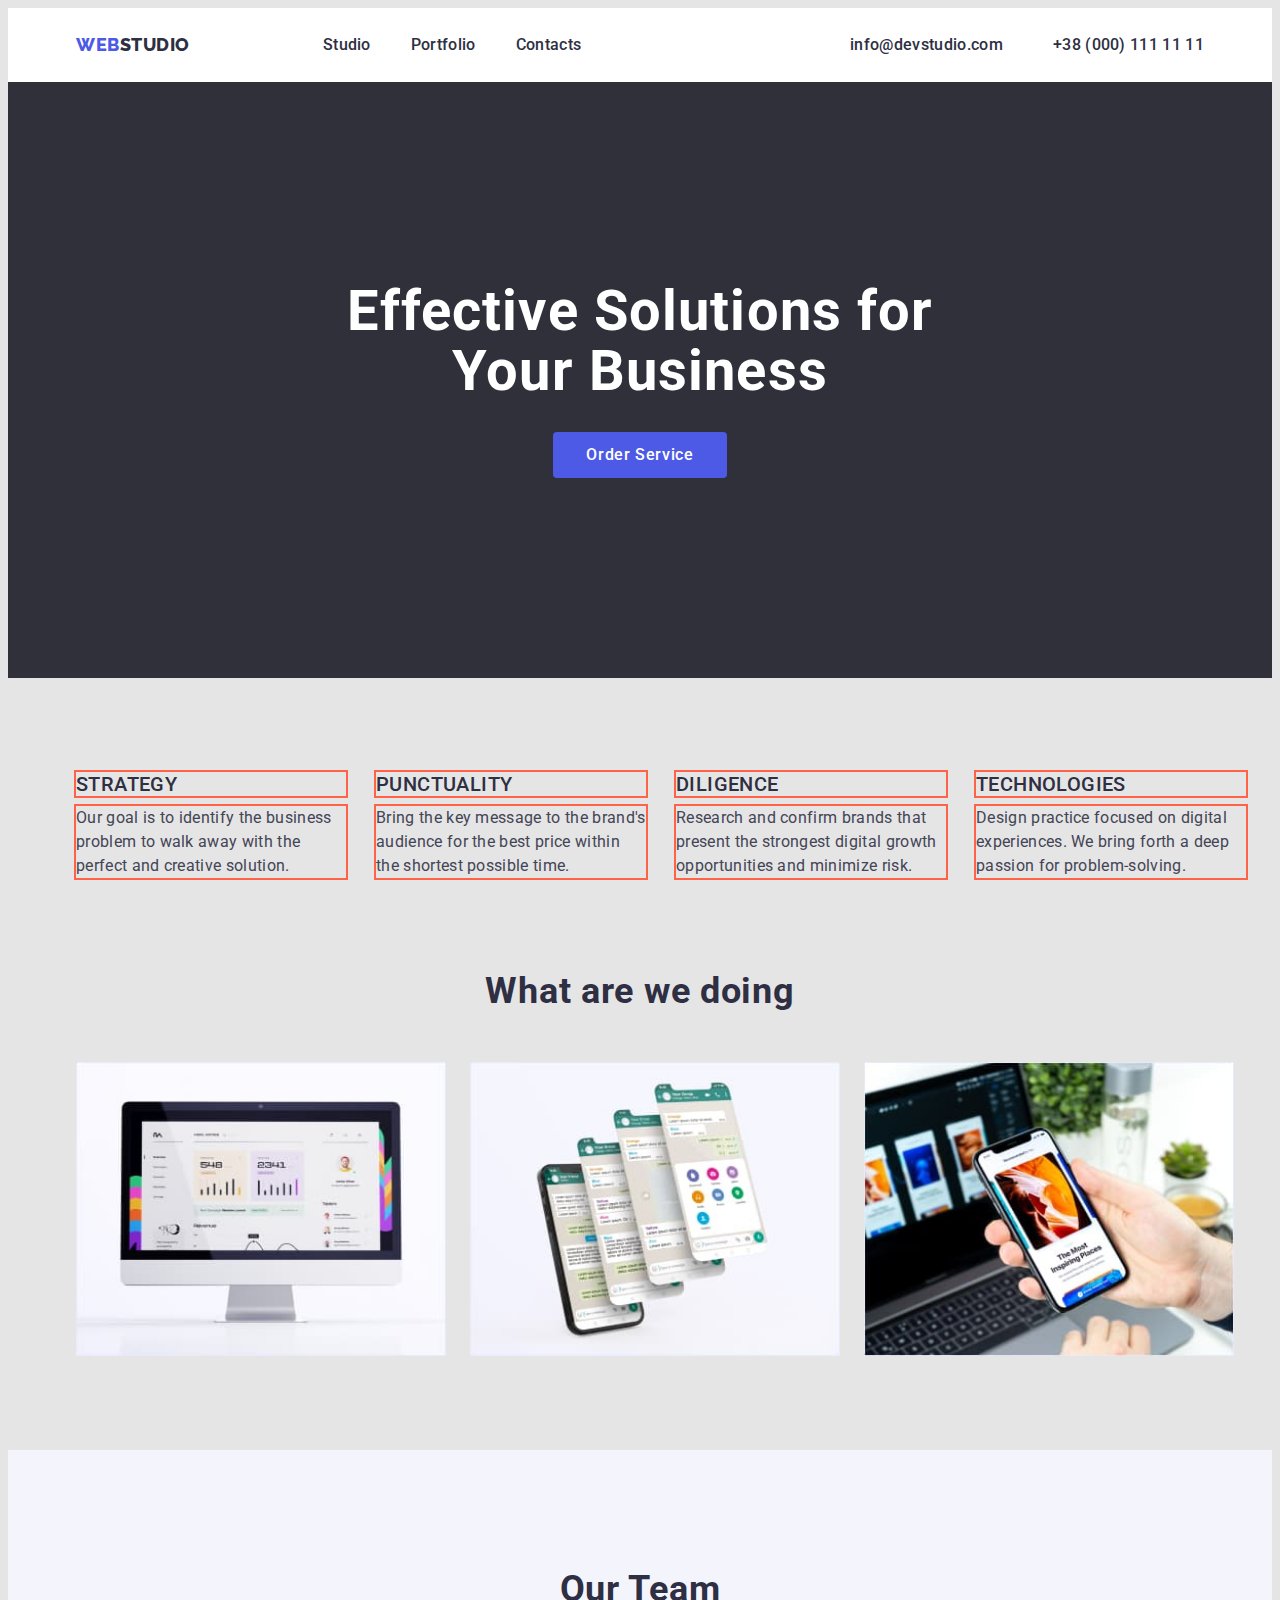
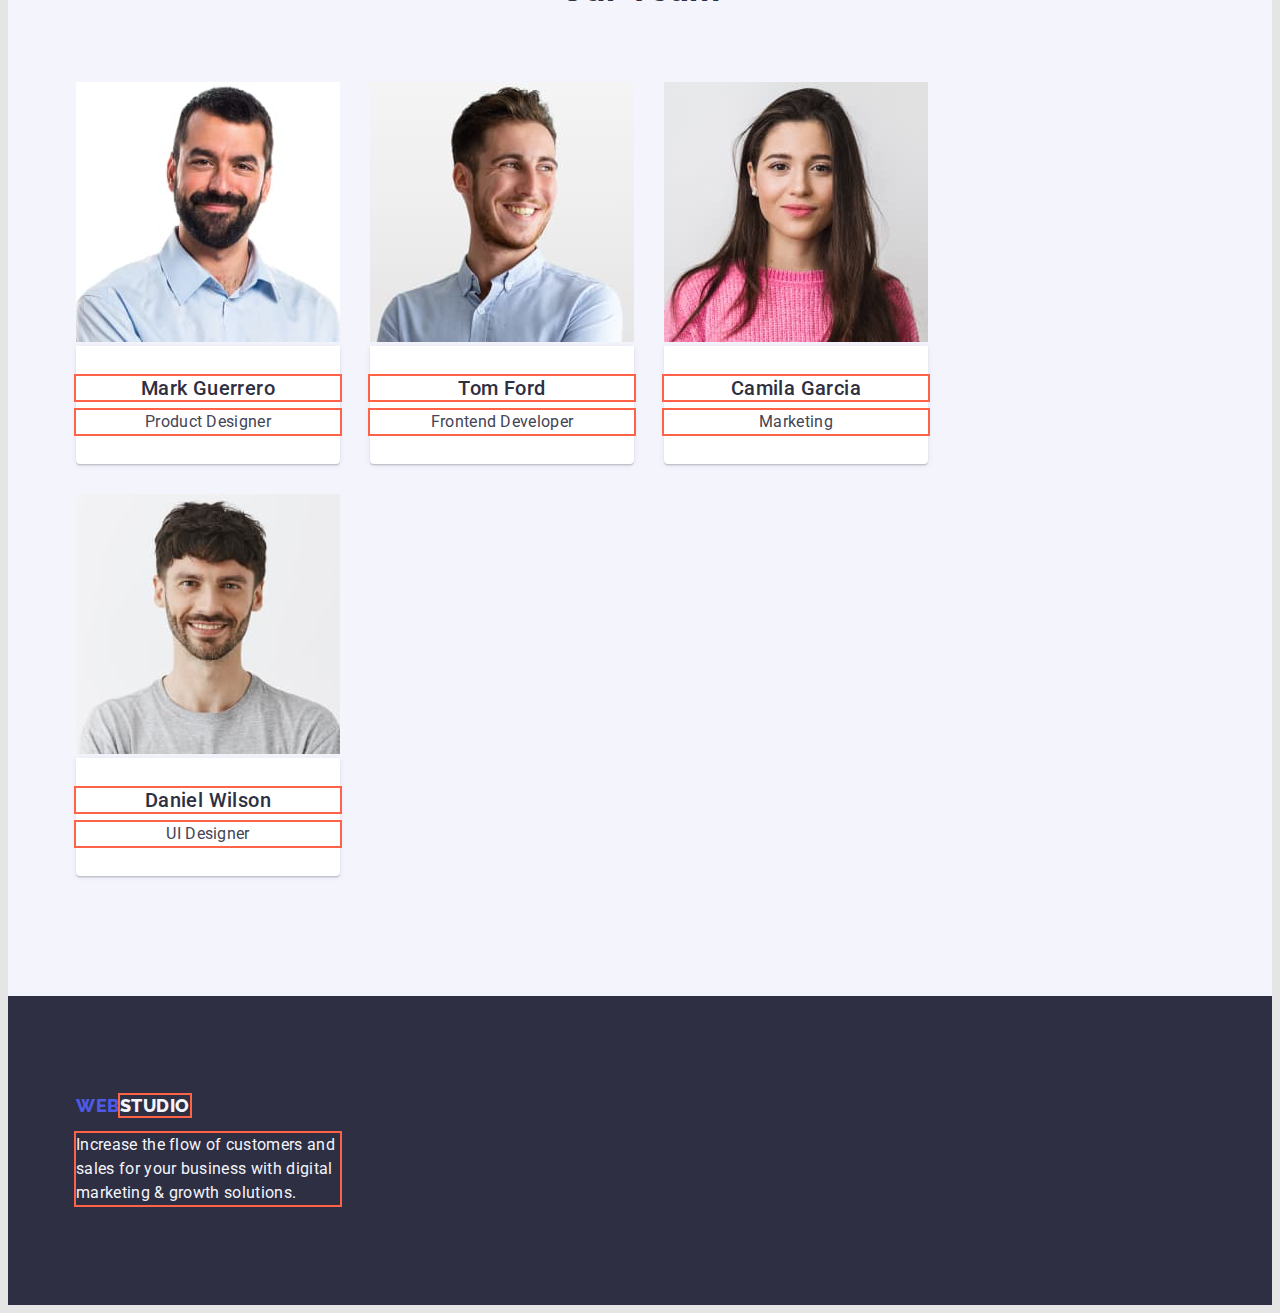
==== commit c803046d: "comm" ====
--- a/index.html
+++ b/index.html
@@ -128,7 +128,7 @@
         </section>
     </main>
     <footer class="footer">
-        <div class="container">
+        <div class="container after-container">
         <div class="styles">
             <ul class="logo-list">
         <li class="logo"><a href="./index.html" class="logo link">WEB<span class="logo-class link">STUDIO</span></a></li>
--- a/css/styles.css
+++ b/css/styles.css
@@ -21,7 +21,7 @@
 }
 
 .container {
-  width: 1200px;
+  width: 1128px;
   padding-left: 15px;
   padding-right: 15px;
   margin: 0 auto;
@@ -258,6 +258,7 @@
   color: var(--header-text-color);
   text-transform: uppercase;
   margin-bottom: 10px;
+  outline: 2px solid tomato;
 }
 
 .section-after-title {
@@ -267,6 +268,7 @@
   letter-spacing: 0.02em;
   color: var(--main-header-color);
   width: 270px;
+  outline: 2px solid tomato;
 }
 
 /* ----------------WORK---------------- */
@@ -339,6 +341,7 @@
   letter-spacing: 0.02em;
   color: var(--header-text-color);
   margin-bottom: 10px;
+  outline: 2px solid tomato;
 }
 
 .command-pre-text {
@@ -348,6 +351,7 @@
   letter-spacing: 0.02em;
   color: var(--main-header-color);
   text-align: center;
+  outline: 2px solid tomato;
   /* margin-bottom: 30px; */
 }
 
@@ -359,6 +363,7 @@
   border-radius: 0px 0px 4px 4px;
 }
 /* -----------------ADRESS -----------------------*/
+
 .footer {
   background: #2E2F42;
   padding-top: 100px;
@@ -371,6 +376,7 @@
   font-size: 18px;
   line-height: 1.16;
   letter-spacing: 0.03em;
+  outline: 2px solid tomato;
 }
 
 .logo-list .logo {
@@ -393,6 +399,7 @@
     line-height: 1.5;
     letter-spacing: 0.02em;
     color: #F4F4FD;
+    outline: 2px solid tomato;
 }
 
 
@@ -548,7 +555,7 @@
 }
 
 .btn-item:not(:last-child) {
-  margin-right: 8px;
+  margin-right: 24px;
 }
 
 .button-nav {
@@ -565,31 +572,58 @@
   display: inline-block;
   border: 1px solid transparent;
   text-align: center;
+  padding: 12px 24px;
+  min-width: 69px;
 }
 
 .button-nav:hover,
 .button-nav:focus {
   color: var(--white-text-color);
   background: #404BBF;
-}
+  box-shadow: 0px 3px 1px rgba(0, 0, 0, 0.1), 0px 2px 1px rgba(0, 0, 0, 0.08), 0px 2px 2px rgba(0, 0, 0, 0.12);
+  border-radius: 4px;
+}
+
 /* ---------Portfolio---------- */
+
 .section-masters {
   background: #E5E5E5;
   padding-bottom: 72px;
+  padding-top: 120px;
+}
+
+.card-container {
+  display: flex;
+  text-align: center;
 }
 
 .portfolio-list {
   display: flex;
   flex-wrap: wrap;
-  gap: 24px;
+  margin-left: -48px;
+  margin-bottom: -48px;
+}
+
+.portfolio-item {
+  flex-basis: auto;
+  margin-left: 24px;
+  margin-bottom: 48px;
+}
+
+.portfolio-link {
+  background-size: 360px 300px;
+  background-size: contain;
 }
 
 .masters-item-btn {
+  padding-top: 32px;
+  padding-bottom: 32px;
   background: #FFFFFF;
   border: 1px solid #E7E9FC;
   box-sizing: border-box;
   padding: 20px 24px;
 }
+
 .portfolio-title {
   color: var(--black-text-color);
   font-weight: 500;
@@ -598,9 +632,9 @@
   letter-spacing: 0.02em;
   text-decoration: none;
   margin-bottom: 8px;
-  padding-left: 16px;
-  padding-top: 32px;
-}
+  outline: 2px solid tomato;
+}
+
 .title-text {
   color: var(--title-text-color);
   font-weight: 400;
@@ -608,128 +642,10 @@
   line-height: 1.5;
   letter-spacing: 0.02em;
   text-decoration: none;
-  padding-bottom: 32px;
-  padding-left: 16px;
-}
-
-.button {
-  color: var(--primary-text-color);
-  background-color: #f5f4fa;
-  font-weight: 500;
-  font-size: 16px;
-  line-height: 1.6;
-  letter-spacing: 0.03em;
-  text-decoration: none;
-}
-.button:hover,
-.button:focus {
-  color: var(--white-text-color);
-  background-color: var(--accent-color);
-  font-style: normal;
-  font-weight: 500;
-  font-size: 16px;
-  line-height: 1.6;
-  letter-spacing: 0.03em;
-}
-
-.btn-item {
-  border-style: none;
-  display: flex;
-}
-
-.logo .class {
-  color: var(--white-text-color);
-  font-weight: bold;
-  font-size: 26px;
-  line-height: 1.2;
-  letter-spacing: 0.03em;
-}
-.logo-style .class {
-  color: var(--accent-color);
-  font-style: normal;
-  font-weight: bold;
-  font-size: 26px;
-  line-height: 1.2;
-  letter-spacing: 0.03em;
-}
-.adress-list .location {
-  color: var(--white-text-color);
-  font-style: normal;
-  font-size: 14px;
-  font-style: normal;
-  line-height: 1.7;
-  letter-spacing: 0.03em;
-}
-.adress-list .contact {
-  color: rgba(255, 255, 255, 0.6);
-  font-size: 14px;
-  font-style: normal;
-  line-height: 1.7;
-  letter-spacing: 0.03em;
-}
-
-.button-list {
-  font-style: normal;
-  font-weight: 500;
-  font-size: 16px;
-  line-height: 1.62;
-  letter-spacing: 0.03em;
-  color: var(--black-text-color);
-  display: flex;
-}
-
-.feature-list .title {
-  color: var(--primary-text-color);
-  font-weight: bold;
-  font-size: 18px;
-  line-height: 2;
-  letter-spacing: 0.06em;
-}
-
-.title-text {
-  color: var(--title-text-color);
-  font-size: 16px;
-  line-height: 1.9;
-  letter-spacing: 0.03em;
-}
-
-.button-list {
-  display: flex;
-  margin-bottom: 50px;
-  justify-content: center;
-}
-
-.btn-item {
-  color: var(--primary-text-color);
-  background-color: #f5f4fa;
-  font-weight: 500;
-  font-size: 16px;
-  line-height: 1.6;
-  letter-spacing: 0.03em;
-  text-decoration: none;
-  border: 1px solid transparent;
-}
-/* .btn-item:nth-child(3n) {
-  margin-right: 0;
-}
-
-.btn-item:nth-last-child(-n + 3) {
-  margin-bottom: 0;
-} */
-/* ------IMAGES----------- */
-
-.portfolio-list {
-  display: flex;
-  margin-right: -30px;
-  margin-bottom: -30px;
-}
-
-.portfolio-item {
-  display: flex;
-  flex-wrap: wrap;
-  margin-right: 30px;
-  margin-bottom: 30px;
-}
+  text-align: center;
+  outline: 2px solid tomato;
+}
+
 
 /* -----------------ADRESS -----------------------*/
 .footer {
